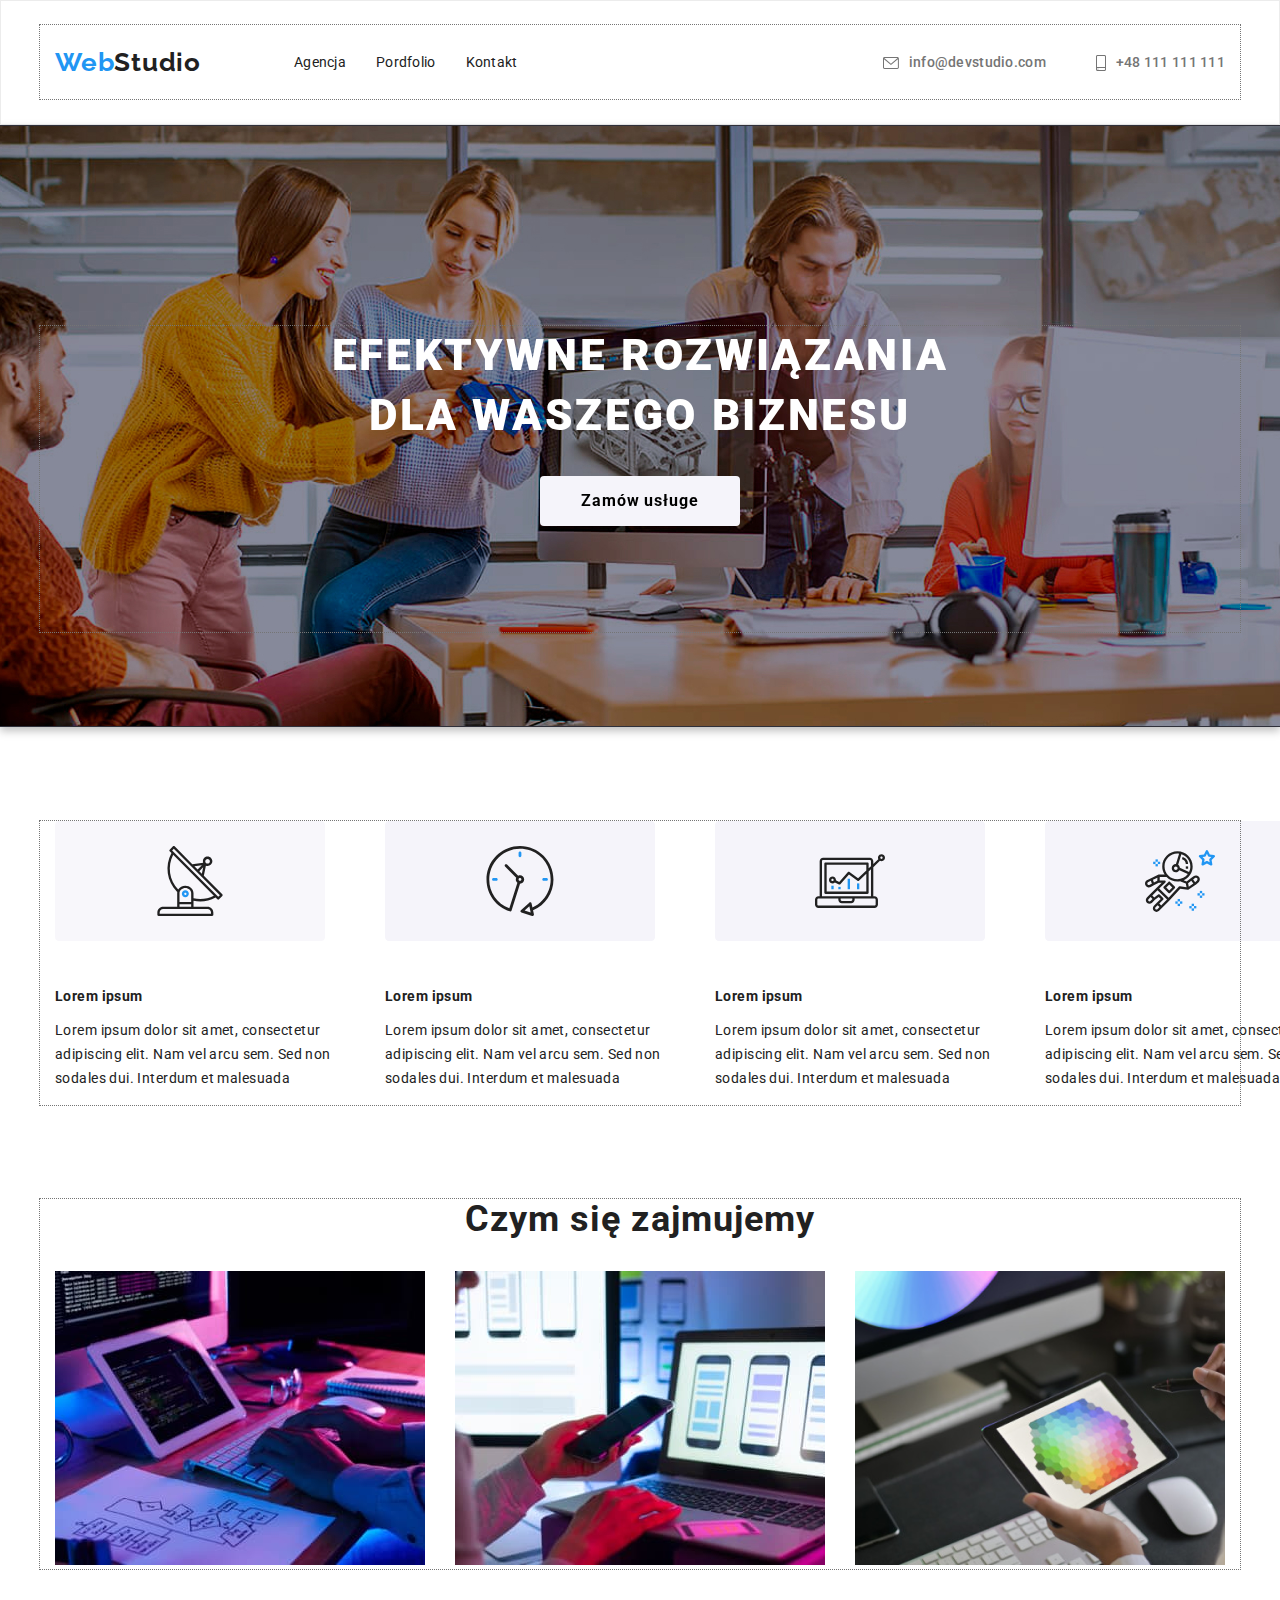
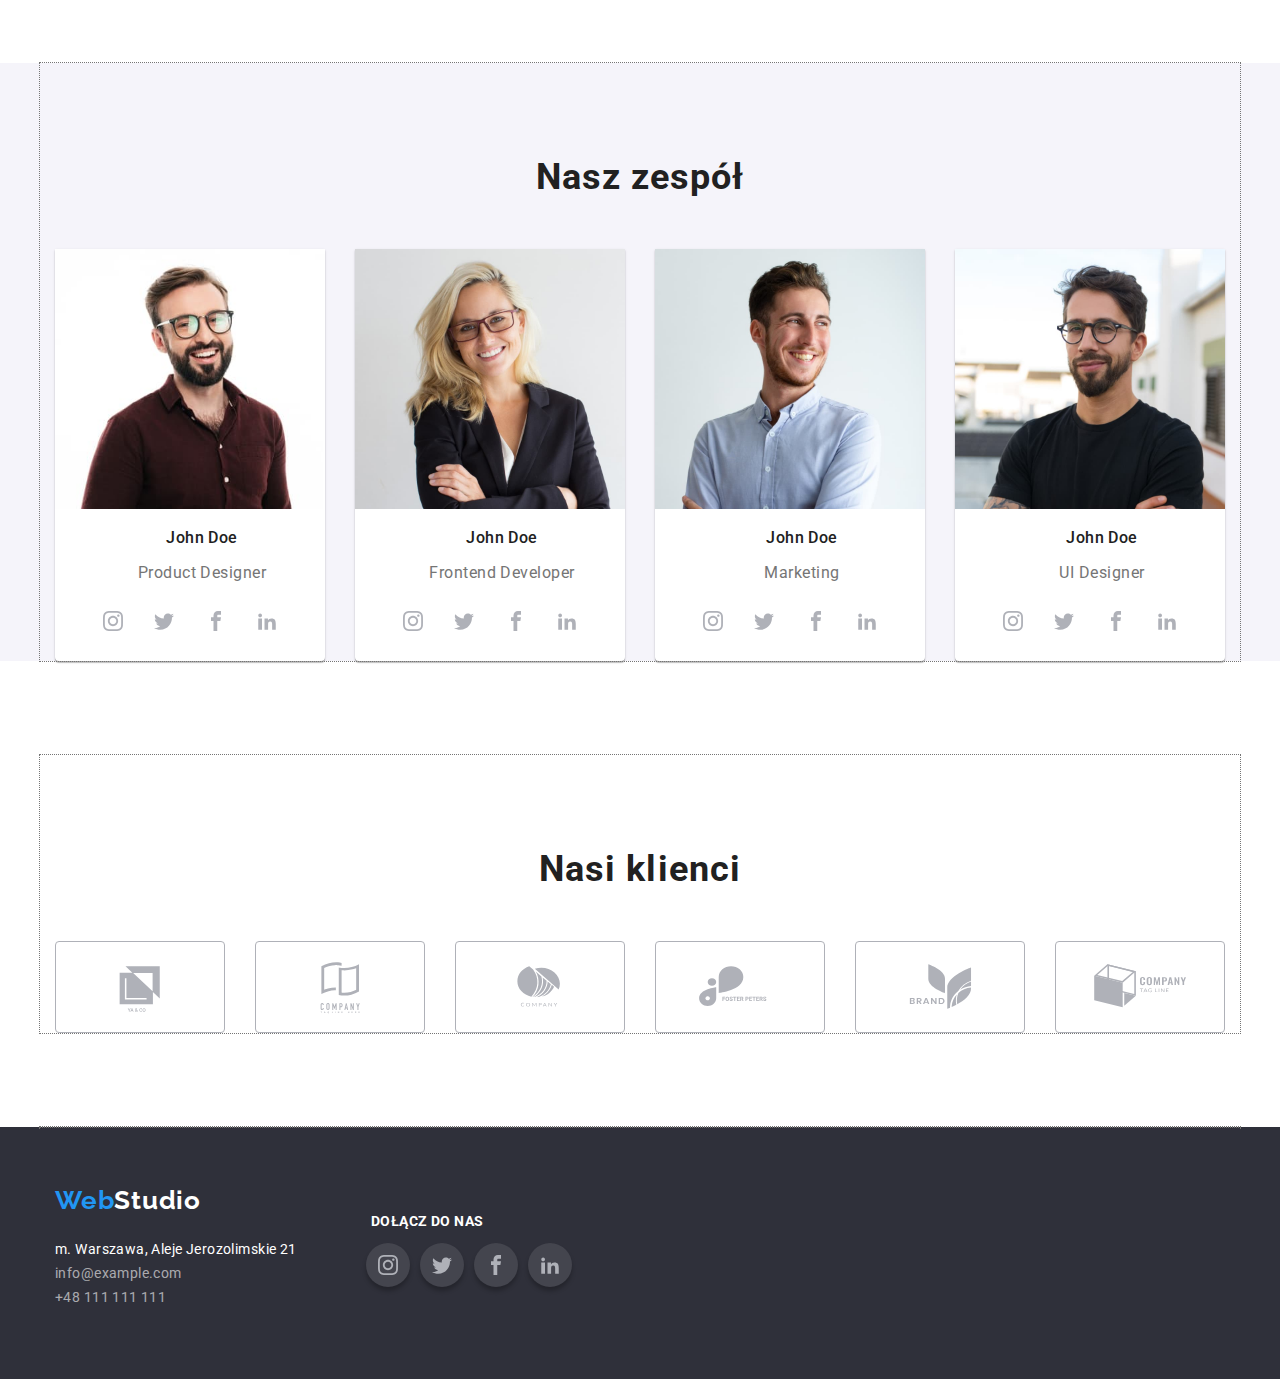
==== index.html @ 3f9a5eb3 "zmiany" ====
<!DOCTYPE html>
<html lang="pl">
  <head>
    <meta charset="UTF-8" />
    <meta http-equiv="X-UA-Compatible" content="IE=edge" />
    <meta name="viewport" content="width=device-width, initial-scale=1.0" />
    <title>Agencja</title>
    <!--Google font-->
    <link rel="preconnect" href="https://fonts.googleapis.com" />
    <link rel="preconnect" href="https://fonts.gstatic.com" crossorigin />
    <link
      href="https://fonts.googleapis.com/css2?family=Raleway:wght@700&family=Roboto:wght@400;500;700;900&display=swap"
      rel="stylesheet"
    />
    <!--End Google font-->
    <!--Modern-normal-->
    <link rel="stylesheet" href="/css/modern-normalize.css" />

    <link rel="stylesheet" href="css/style.css" />
  </head>
  <body>
    <header class="menu-logo">
      <!--Logo-->
      <div class="container menu-box">
        <div class="first-menu-box">
          <h2 class="logo"><span class="first-part-logo">Web</span>Studio</h2>
          <nav>
            <ul class="list">
              <li><a class="menu-nav" href="index.html">Agencja</a></li>
              <li><a class="menu-nav" href="portfolio.html">Pordfolio</a></li>
              <li><a class="menu-nav" href="/contact">Kontakt</a></li>
            </ul>
          </nav>
        </div>
        <div class="second-menu-box">
          <a class="menu-mail" href="mailto:info@devstudio.com">
            <svg class="icon" width="16" height="12">
              <use href="images/icons.svg#icon-envelope"></use></svg
            >info@devstudio.com</a
          >
          <a class="menu-phone" href="tel:+48111111111">
            <svg class="icon" width="10" height="16">
              <use href="images/icons.svg#icon-smartphone"></use></svg
            >+48 111 111 111</a
          >
        </div>
      </div>
    </header>
    <main>
      <section class="primary">
        <!--HERO-->
        <div class="container">
          <h1 class="primary-title">
            Efektywne rozwiązania dla waszego biznesu
          </h1>
          <button class="primary-bg" type="button">Zamów usługe</button>
        </div>
      </section>
      <section class="section">
        <div class="container">
          <!--NASZE ATUTY-->
          <ul class="list">
            <li>
              <svg class="icon-advantages">
                <use
                  width="270"
                  height="120"
                  href="images/icons.svg#icon-antenna"
                ></use>
              </svg>
              <h3 class="feature-title">Lorem ipsum</h3>
              <p class="feature-section">
                Lorem ipsum dolor sit amet, consectetur adipiscing elit. Nam vel
                arcu sem. Sed non sodales dui. Interdum et malesuada
              </p>
            </li>
            <li>
              <svg class="icon-advantages">
                <use
                  width="270"
                  height="120"
                  href="images/icons.svg#icon-clock"
                ></use>
              </svg>
              <h3 class="feature-title">Lorem ipsum</h3>
              <p class="feature-section">
                Lorem ipsum dolor sit amet, consectetur adipiscing elit. Nam vel
                arcu sem. Sed non sodales dui. Interdum et malesuada
              </p>
            </li>
            <li>
              <svg class="icon-advantages">
                <use
                  width="270"
                  height="120"
                  href="images/icons.svg#icon-diagram"
                ></use>
              </svg>
              <h3 class="feature-title">Lorem ipsum</h3>
              <p class="feature-section">
                Lorem ipsum dolor sit amet, consectetur adipiscing elit. Nam vel
                arcu sem. Sed non sodales dui. Interdum et malesuada
              </p>
            </li>
            <li>
              <svg class="icon-advantages">
                <use
                  width="270"
                  height="120"
                  href="images/icons.svg#icon-astronaut"
                ></use>
              </svg>
              <h3 class="feature-title">Lorem ipsum</h3>
              <p class="feature-section">
                Lorem ipsum dolor sit amet, consectetur adipiscing elit. Nam vel
                arcu sem. Sed non sodales dui. Interdum et malesuada
              </p>
            </li>
          </ul>
        </div>
      </section>
      <section class="section">
        <!--OFERTA-->
        <div class="container">
          <h2 class="tender-title">Czym się zajmujemy</h2>
          <ul class="list">
            <li>
              <img
                src="images/programming.jpg"
                alt="pisanie programów"
                width="370"
                height="294"
              />
            </li>
            <li>
              <img
                src="images/mobile-applications.jpg"
                alt="tworzenie aplikacji mobilnych"
                width="370"
                height="294"
              />
            </li>
            <li>
              <img
                src="images/ux-design.png"
                alt="tworzenie z UX designe"
                width="370"
                height="294"
              />
            </li>
          </ul>
        </div>
      </section>
      <section class="section">
        <!--ZESPÓŁ-->
        <div class="team">
        <div class="container">
          <h2 class="team-title">Nasz zespół</h2>
          <ul class="list">
            <li class="team-card">
              <img
                src="images/product-designer.jpg"
                alt="Uśmiechniętym męższczyzna w okularach z brodą w koszuli"
                width="270"
                height="260"
              />
              <h3 class="team-name">John Doe</h3>
              <p class="team-job">Product Designer</p>
              <div class="social-box">
                <a class="social-icon-box" href="/instagram">
                  <svg class="icon-social" width="44" height="44">
                    <use
                      width="20"
                      height="20"
                      x="12px"
                      y="12px"
                      href="images/icons.svg#icon-instagram"
                    ></use>
                  </svg>
                </a>
                <a class="social-icon-box" href="/twitter">
                  <svg class="icon-social" width="44" height="44">
                    <use
                      width="20"
                      height="20"
                      x="12px"
                      y="12px"
                      href="images/icons.svg#icon-twitter"
                    ></use>
                  </svg>
                </a>
                <a class="social-icon-box" href="/facebook">
                  <svg class="icon-social" width="44" height="44">
                    <use
                      width="20"
                      height="20"
                      x="12px"
                      y="12px"
                      href="images/icons.svg#icon-facebook"
                    ></use>
                  </svg>
                </a>
                <a class="social-icon-box" href="/linkedin">
                  <svg class="icon-social" width="44" height="44">
                    <use
                      width="20"
                      height="20"
                      x="12px"
                      y="12px"
                      href="images/icons.svg#icon-linkedin"
                    ></use>
                  </svg>
                </a>
              </div>
            </li>
            <li class="team-card">
              <img
                src="images/frontend-developer.jpg"
                alt="Uśmiechnięta kobieta w długich bląd włosach w okularach"
                width="270"
                height="260"
              />
              <h3 class="team-name">John Doe</h3>
              <p class="team-job">Frontend Developer</p>
              <div class="social-box">
                <a class="social-icon-box" href="/instagram">
                  <svg class="icon-social" width="44" height="44">
                    <use
                      width="20"
                      height="20"
                      x="12px"
                      y="12px"
                      href="images/icons.svg#icon-instagram"
                    ></use>
                  </svg>
                </a>
                <a class="social-icon-box" href="/twitter">
                  <svg class="icon-social" width="44" height="44">
                    <use
                      width="20"
                      height="20"
                      x="12px"
                      y="12px"
                      href="images/icons.svg#icon-twitter"
                    ></use>
                  </svg>
                </a>
                <a class="social-icon-box" href="/facebook">
                  <svg class="icon-social" width="44" height="44">
                    <use
                      width="20"
                      height="20"
                      x="12px"
                      y="12px"
                      href="images/icons.svg#icon-facebook"
                    ></use>
                  </svg>
                </a>
                <a class="social-icon-box" href="/linkedin">
                  <svg class="icon-social" width="44" height="44">
                    <use
                      width="20"
                      height="20"
                      x="12px"
                      y="12px"
                      href="images/icons.svg#icon-linkedin"
                    ></use>
                  </svg>
                </a>
              </div>
            </li>
            <li class="team-card">
              <img
                src="images/marketing.jpg"
                alt="Męszczyzna uśmiechnięty w jasnej koszuli"
                width="270"
                height="260"
              />
              <h3 class="team-name">John Doe</h3>
              <p class="team-job">Marketing</p>
              <div class="social-box">
                <a class="social-icon-box" href="/instagram">
                  <svg class="icon-social" width="44" height="44">
                    <use
                      width="20"
                      height="20"
                      x="12px"
                      y="12px"
                      href="images/icons.svg#icon-instagram"
                    ></use>
                  </svg>
                </a>
                <a class="social-icon-box" href="/twitter">
                  <svg class="icon-social" width="44" height="44">
                    <use
                      width="20"
                      height="20"
                      x="12px"
                      y="12px"
                      href="images/icons.svg#icon-twitter"
                    ></use>
                  </svg>
                </a>
                <a class="social-icon-box" href="/facebook">
                  <svg class="icon-social" width="44" height="44">
                    <use
                      width="20"
                      height="20"
                      x="12px"
                      y="12px"
                      href="images/icons.svg#icon-facebook"
                    ></use>
                  </svg>
                </a>
                <a class="social-icon-box" href="/linkedin">
                  <svg class="icon-social" width="44" height="44">
                    <use
                      width="20"
                      height="20"
                      x="12px"
                      y="12px"
                      href="images/icons.svg#icon-linkedin"
                    ></use>
                  </svg>
                </a>
              </div>
            </li>
            <li class="team-card">
              <img
                src="images/ui-designer.jpg"
                alt="Męszczyzna z brodą w okularach w czarnym tiszercie"
                width="270"
                height="260"
              />
              <h3 class="team-name">John Doe</h3>
              <p class="team-job">UI Designer</p>
              <div class="social-box">
                <a class="social-icon-box" href="/instagram">
                  <svg class="icon-social" width="44" height="44">
                    <use
                      width="20"
                      height="20"
                      x="12px"
                      y="12px"
                      href="images/icons.svg#icon-instagram"
                    ></use>
                  </svg>
                </a>
                <a class="social-icon-box" href="/twitter">
                  <svg class="icon-social" width="44" height="44">
                    <use
                      width="20"
                      height="20"
                      x="12px"
                      y="12px"
                      href="images/icons.svg#icon-twitter"
                    ></use>
                  </svg>
                </a>
                <a class="social-icon-box" href="/facebook">
                  <svg class="icon-social" width="44" height="44">
                    <use
                      width="20"
                      height="20"
                      x="12px"
                      y="12px"
                      href="images/icons.svg#icon-facebook"
                    ></use>
                  </svg>
                </a>
                <a class="social-icon-box" href="/linkedin">
                  <svg class="icon-social" width="44" height="44">
                    <use
                      width="20"
                      height="20"
                      x="12px"
                      y="12px"
                      href="images/icons.svg#icon-linkedin"
                    ></use>
                  </svg>
                </a>
              </div>
            </li>
          </ul>
        </div>
      </div>
      </section>
      <section>
        <!--KLIENCI-->
        <div class="container">
          <h2 class="team-title">Nasi klienci</h2>
          <div class="client-box">
            <svg class="icon-client" width="106" height="60.04">
              <use href="images/icons.svg#icon-Client-1"></use>
            </svg>
            <svg class="icon-client" width="106" height="60.04">
              <use href="images/icons.svg#icon-Client-2"></use>
            </svg>
            <svg class="icon-client" width="106" height="60.04">
              <use href="images/icons.svg#icon-Client-3"></use>
            </svg>
            <svg class="icon-client" width="106" height="60.04">
              <use href="images/icons.svg#icon-Client-4"></use>
            </svg>
            <svg class="icon-client" width="106" height="60.04">
              <use href="images/icons.svg#icon-Client-5"></use>
            </svg>
            <svg class="icon-client" width="106" height="60.04">
              <use href="images/icons.svg#icon-Client-6"></use>
            </svg>
          </div>
        </div>
      </section>
    </main>
    <footer>
      <div class="contact">
        <div class="container">
          <div class="column1of2">
            <div class="contact-box">
              <h2 class="logo">
                <span class="first-part-logo">Web</span
                ><spon class="secend-part-logo">Studio</spon>
              </h2>
            </div>
            <address>
              <ul class="contact-list">
                <li>
                  <a
                    class="contact-data"
                    href="https://goo.gl/maps/quSYSpreMcUmD9Dv7"
                    target="_blank"
                    >m. Warszawa, Aleje Jerozolimskie 21
                  </a>
                </li>
                <li>
                  <a class="contact-mail" href="mailito:info@example.com"
                    >info@example.com</a
                  >
                </li>
                <li>
                  <a class="contact-phone" href="tel:+48111111111"
                    >+48 111 111 111</a
                  >
                </li>
              </ul>
            </address>
          </div>
          <div class="column2of2">
            <h3 class="social-text">Dołącz do nas</h3>
            <div class="icon-box">
              <a class="icon-social-box" href="/instagram">
                <svg class="icon-social" width="44" height="44">
                  <use
                    width="20"
                    height="20"
                    x="12px"
                    y="12px"
                    href="images/icons.svg#icon-instagram"
                  ></use>
                </svg>
              </a>
              <a class="icon-social-box" href="/twitter">
                <svg class="icon-social" width="44" height="44">
                  <use
                    width="20"
                    height="20"
                    x="12px"
                    y="12px"
                    href="images/icons.svg#icon-twitter"
                  ></use>
                </svg>
              </a>
              <a class="icon-social-box" href="/facebook">
                <svg class="icon-social" width="44" height="44">
                  <use
                    width="20"
                    height="20"
                    x="12px"
                    y="12px"
                    href="images/icons.svg#icon-facebook"
                  ></use>
                </svg>
              </a>
              <a class="icon-social-box" href="/linkedin">
                <svg class="icon-social" width="44" height="44">
                  <use
                    width="20"
                    height="20"
                    x="12px"
                    y="12px"
                    href="images/icons.svg#icon-linkedin"
                  ></use>
                </svg>
              </a>
            </div>
          </div>
        </div>
      </div>
    </footer>
  </body>
</html>
---- css/style.css ----
:root {
  --brand-color: #2196f3;
  --text-color: #212121;
  --bg-color: #2f303a;
  --p-color: #757575;
  --white-color: #ffffff;
}

body {
  font-family: "Roboto", sans-serif;
  color: var(--text-color);
  background-color: var(--white-color);
  margin: 0;
  padding: 0;
}

.menu-logo {
  border: 1px solid #ececec;
  padding-top: 24px;
  padding-bottom: 25px;
}

.container {
  max-width: 1200px;
  margin: 0 auto;
  padding: 0 15px;
  outline: 1px dotted var(--p-color);
}
.list {
  list-style-type: none;
  display: flex;
  margin: 0;
  padding: 0;
  gap:30px;
}

.section {
  margin-top: 94px;
  margin-bottom: 94px;
}


/* menu */
.icon {
  vertical-align: middle;
  fill: currentColor;
  margin-right: 10px;
}

.icon:hover,
.icon:focus .icon:active {
  fill: var(--brand-color);
}

.menu-box {
  display: flex;
  align-items: center;
  flex-direction: row;
  flex-wrap: wrap;
  font-size: 14px;
  line-height: 16px;
  letter-spacing: 0.02em;
  justify-content: space-between;
}
.first-menu-box {
  display: flex;
  align-items: center;
  justify-content: space-between;
}

.second-menu-box {
  display: flex;
  justify-content: space-between;
}

.logo {
  font-family: "Raleway", sans-serif;
  font-weight: 700;
  font-size: 26px;
  line-height: 1.2;
  letter-spacing: 0.03em;
  margin-right: 93px;
}
.first-part-logo {
  color: var(--brand-color);
}
.secend-part-logo {
  color: var(--white-color);
}
.menu {
  font-weight: 500;
  font-size: 14px;
  line-height: 1.14;
  letter-spacing: 0.02em;
  background-color: var(--white-color);
}

.menu.menu-nav {
  text-transform: uppercase;
}
.menu-nav {
  text-decoration: none;
  cursor: pointer;
  color: var(--text-color);
}

.menu-nav:hover {
  color: var(--brand-color);
}
.menu-mail {
  font-weight: 500;
  text-decoration: none;
  cursor: pointer;
  color: var(--p-color);
  margin-right: 50px;
}
.menu-mail:hover {
  color: var(--brand-color);
}
.menu-phone {
  text-decoration: none;
  font-weight: 500;
  cursor: pointer;
  color: var(--p-color);
}
.menu-phone:hover {
  color: var(--brand-color);
}

.primary {
  background-color: var(--bg-color);
  background-image: url(../images/header-img.jpg),
    linear-gradient(90deg, rgba(47, 48, 58, 0.4) 0%, rgba(47, 48, 58, 0.4) 0%);
  background-repeat: no-repeat;
  background-position: center;
  filter: drop-shadow(0px 4px 4px rgba(0, 0, 0, 0.25));
  text-align: center;
  border: 1px solid transparent;
  padding: 94px 0;
}

.primary-title {
  max-width: 696px;
  font-weight: 900;
  font-size: 44px;
  line-height: 1.36;
  text-transform: uppercase;
  color: var(--white-color);
  margin: 106px 252px 0;
  letter-spacing: 0.06em;
  text-align: center;
}
.primary-bg {
  font-family: inherit;
  font-weight: 700;
  font-size: 16px;
  line-height: 1.88;
  letter-spacing: 0.06em;
  cursor: pointer;
  border-radius: 4px;
  border-style: none;
  background-color: #f5f4fa;
  padding: 10px 41px;
  margin-top: 30px;
  margin-bottom: 106px;
}
.primary-bg:hover {
  background-color: var(--brand-color);
  color: var(--white-color);
  border-style: none;
  box-shadow: 0px 1px 3px rgba(0, 0, 0, 0.12), 0px 1px 1px rgba(0, 0, 0, 0.14),
    0px 2px 1px rgba(0, 0, 0, 0.2);
}

/*atuty*/
.feature-title {
  font-weight: 700;
  font-size: 14px;
  line-height: 1.14;
  letter-spacing: 0.03em;
}
.feature-section {
  color: (--p-color);
  font-size: 14px;
  line-height: 1.71;
  letter-spacing: 0.03em;
}


/* oferta */

.tender-title {
  font-weight: 700;
  font-size: 36px;
  line-height: 1.16;
  text-align: center;
  letter-spacing: 0.03em;
}

/*zespół*/
.team {
  background-color: #f5f4fa;
  text-align: center;
}
.team-card {
  width: 270px;
  background-color: var(--white-color);
  box-shadow: 0px 1px 3px rgba(0, 0, 0, 0.12), 0px 1px 1px rgba(0, 0, 0, 0.14),
    0px 2px 1px rgba(0, 0, 0, 0.2);
  border-radius: 0px 0px 4px 4px;
}
.team-title {
  font-weight: 700;
  font-size: 36px;
  line-height: 1.16;
  text-align: center;
  letter-spacing: 0.03em;
  padding-top: 94px;
  padding-bottom: 50px;
  margin: 0;
}
.team-name,
.portfolio-name {
  font-weight: 500;
  font-size: 16px;
  line-height: 1.18;
  letter-spacing: 0.03em;
  color: var(--text-color);
  padding-left: 24px;
}
.team-job,
.portfolio-job {
  font-size: 16px;
  line-height: 1.18;
  letter-spacing: 0.03em;
  color: var(--p-color);
  padding-left: 24px;
}
.social-box {
  display: flex;
  justify-content: space-around;
  margin-top: 16px;
  margin-bottom: 18px;
  margin-right: 32px;
  margin-left: 32px;
}

.social-icon-box {
  width: 44px;
  height: 44px;
}

.icon-social {
  fill: #afb1b8;
}

.social-icon-box:hover,
.social-icon-box:focus,
.social-icon-box:active {
  cursor: pointer;
  fill: var(--white-color);
  border-radius: 50%;
  background-color: var(--brand-color);
}

/* klienci */
.client-box {
  display: flex;
  justify-content: space-between;
  margin-bottom: 94px;
}
.icon-client {
  fill: #afb1b8;
  border: 1px solid #afb1b8;
  border-radius: 4px;
  width: 170px;
  height: 92px;
}
.icon-client:hover,
.icon-client:focus,
.icon-client:active {
  fill: var(--brand-color);
  border: 1px solid #2196f3;
  border-radius: 4px;
  cursor: pointer;
}

/*stopka*/
.contact {
  background-color: var(--bg-color);
  height: 252px;
}
.contact-box {
  padding-top: 15%;
}
.contact-list {
  list-style-type: none;
  padding-left: 0;
}
.contact-data {
  text-decoration: none;
  color: var(--white-color);
  font-style: normal;
  font-size: 14px;
  line-height: 1.71;
  letter-spacing: 0.03em;
  padding-top: 20px;
}
.contact-mail,
.contact-phone {
  font-style: normal;
  font-size: 14px;
  line-height: 1.71;
  letter-spacing: 0.03em;
  color: rgba(255, 255, 255, 0.6);
  text-decoration: none;
}
.social-text {
  font-family: "Roboto";
  font-style: normal;
  font-weight: 700;
  font-size: 14px;
  line-height: 16px;
  letter-spacing: 0.03em;
  text-transform: uppercase;
  color: #ffffff;
}
.column1of2 {
  float: left;
  width: 246px;
  margin-right: 70px;
}
.column2of2 {
  float: left;
  width: 206px;
  margin-top: 72px;
}
.icon-box {
  display: flex;
  justify-content: center;
}
.icon-social-box {
  width: 44px;
  height: 44px;
  margin-right: 10px;
  border-radius: 50%;
  background-color: rgba(255, 255, 255, 0.1);
  box-shadow: 0px 4px 4px rgba(0, 0, 0, 0.25);
  background-position: absolute;
}

.icon-social {
  fill: #afb1b8;
}

.icon-social:hover,
.icon-social:focus,
.icon-social:active {
  cursor: pointer;
  fill: var(--white-color);
}
.icon-social-box:hover,
.icon-social-box:focus,
.icon-social-box:active {
  cursor: pointer;
  background-color: var(--brand-color);
}

/*portfolio*/

.filter {
  display: flex;
  border-radius: 4px;
  text-align: center;
  letter-spacing: 0.03em;
  padding-top: 94px;
  padding-bottom: 50px;
}
.filter-bg {
  font-family: inherit;
  font-weight: 500;
  font-size: 16px;
  line-height: 1.62;
  color: var(--text-color);
  background-color: #f5f4fa;
  border-radius: 4px;
  cursor: pointer;
  border-style: none;
  width: 121px;
  height: 38px;
  padding-right: 8px;
}
.filter-bg:hover,
.filter-bg:focus {
  background-color: var(--brand-color);
  color: var(--white-color);
  border-style: none;
  box-shadow: 0px 1px 3px rgba(0, 0, 0, 0.12), 0px 1px 1px rgba(0, 0, 0, 0.14),
    0px 2px 1px rgba(0, 0, 0, 0.2);
}

.portfolio {
  background-color: var(--white-color);
}
.portfolio-box {
  display: flex;
  flex-wrap: wrap;
  padding-bottom: 94px;
  gap: 30px;
}
.portfolio-card {
  background-color: var(--white-color);
  border-radius: 0px 0px 4px 4px;
  border-bottom: 1px solid #eeeeee;
  border-left: 1px solid #eeeeee;
  border-right: 1px solid #eeeeee;
  width: 370px;
  height: 404px;
}
.portfolio-card:hover {
  box-shadow: 0px 1px 1px rgba(0, 0, 0, 0.12), 0px 4px 4px rgba(0, 0, 0, 0.06),
    1px 4px 6px rgba(0, 0, 0, 0.16);
  cursor: pointer;
}
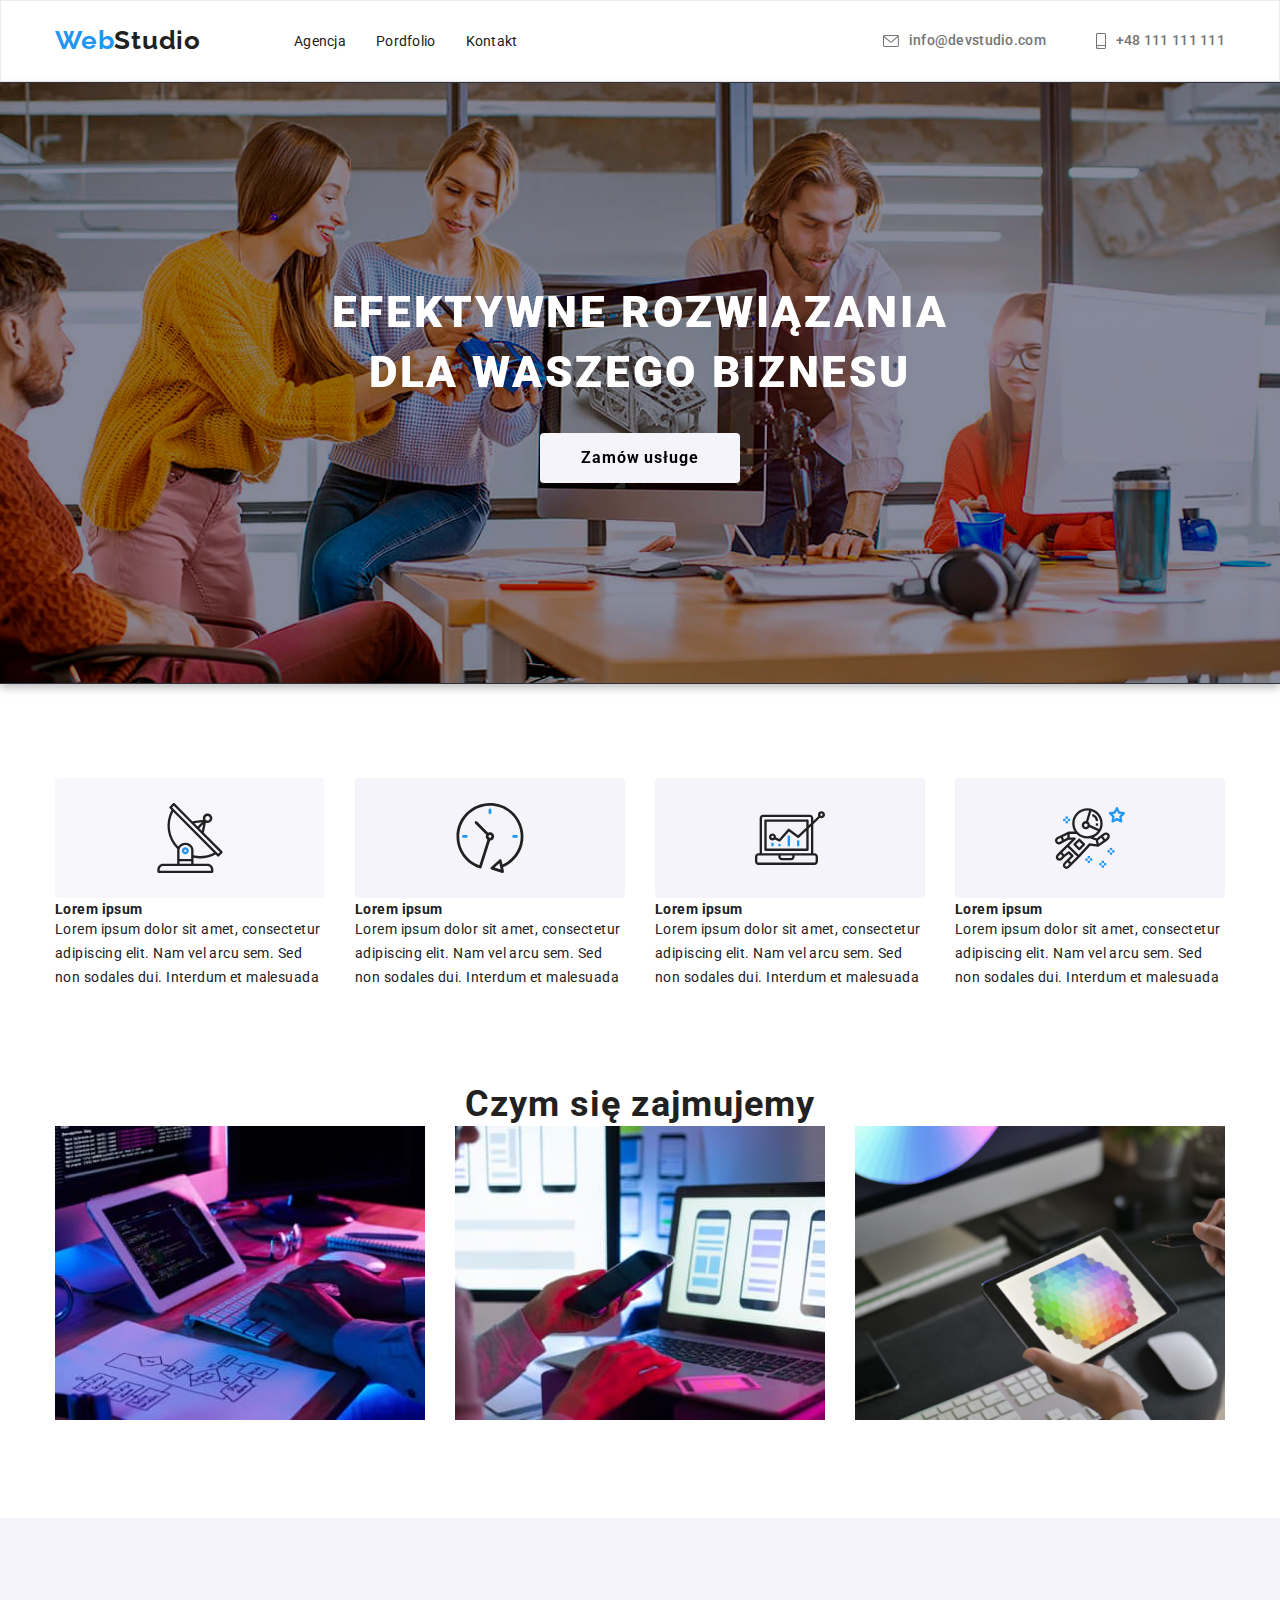
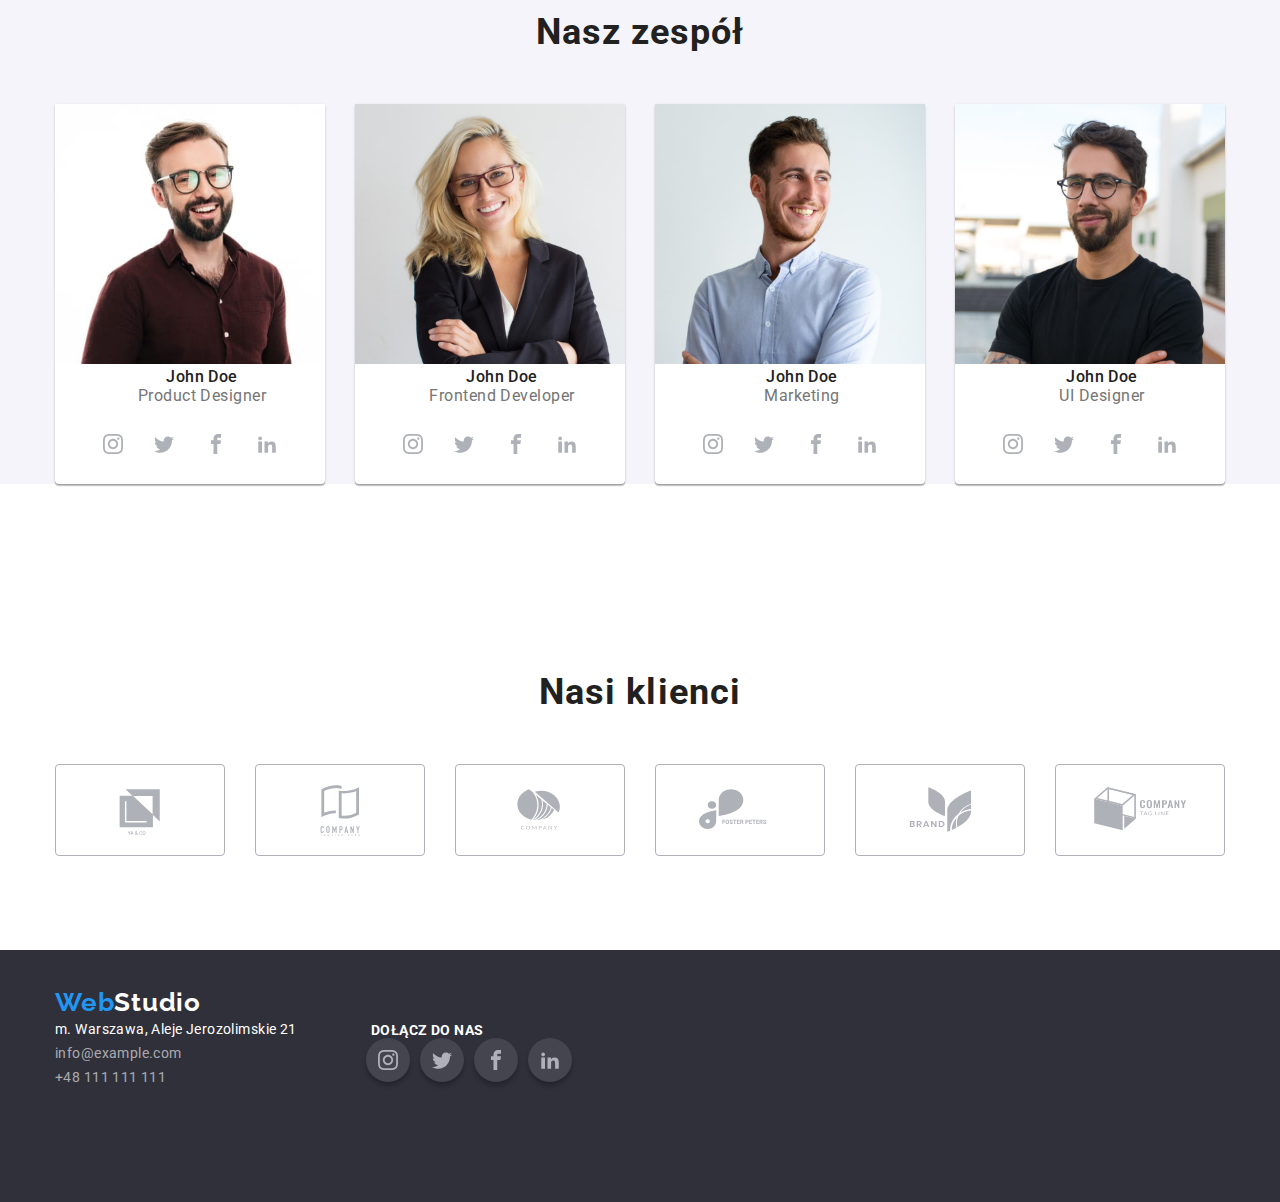
==== commit 06a5a212: "ZMiana wielkości ikon w atrybucie" ====
--- a/index.html
+++ b/index.html
@@ -61,12 +61,8 @@
           <!--NASZE ATUTY-->
           <ul class="list">
             <li>
-              <svg class="icon-advantages">
-                <use
-                  width="270"
-                  height="120"
-                  href="images/icons.svg#icon-antenna"
-                ></use>
+              <svg class="icon-advantages" width="270" height="120">
+                <use href="images/icons.svg#icon-antenna"></use>
               </svg>
               <h3 class="feature-title">Lorem ipsum</h3>
               <p class="feature-section">
@@ -75,12 +71,8 @@
               </p>
             </li>
             <li>
-              <svg class="icon-advantages">
-                <use
-                  width="270"
-                  height="120"
-                  href="images/icons.svg#icon-clock"
-                ></use>
+              <svg class="icon-advantages" width="270" height="120">
+                <use href="images/icons.svg#icon-clock"></use>
               </svg>
               <h3 class="feature-title">Lorem ipsum</h3>
               <p class="feature-section">
@@ -89,12 +81,8 @@
               </p>
             </li>
             <li>
-              <svg class="icon-advantages">
-                <use
-                  width="270"
-                  height="120"
-                  href="images/icons.svg#icon-diagram"
-                ></use>
+              <svg class="icon-advantages" width="270" height="120">
+                <use href="images/icons.svg#icon-diagram"></use>
               </svg>
               <h3 class="feature-title">Lorem ipsum</h3>
               <p class="feature-section">
@@ -103,12 +91,8 @@
               </p>
             </li>
             <li>
-              <svg class="icon-advantages">
-                <use
-                  width="270"
-                  height="120"
-                  href="images/icons.svg#icon-astronaut"
-                ></use>
+              <svg class="icon-advantages" width="270" height="120">
+                <use href="images/icons.svg#icon-astronaut"></use>
               </svg>
               <h3 class="feature-title">Lorem ipsum</h3>
               <p class="feature-section">
@@ -154,236 +138,236 @@
       <section class="section">
         <!--ZESPÓŁ-->
         <div class="team">
-        <div class="container">
-          <h2 class="team-title">Nasz zespół</h2>
-          <ul class="list">
-            <li class="team-card">
-              <img
-                src="images/product-designer.jpg"
-                alt="Uśmiechniętym męższczyzna w okularach z brodą w koszuli"
-                width="270"
-                height="260"
-              />
-              <h3 class="team-name">John Doe</h3>
-              <p class="team-job">Product Designer</p>
-              <div class="social-box">
-                <a class="social-icon-box" href="/instagram">
-                  <svg class="icon-social" width="44" height="44">
-                    <use
-                      width="20"
-                      height="20"
-                      x="12px"
-                      y="12px"
-                      href="images/icons.svg#icon-instagram"
-                    ></use>
-                  </svg>
-                </a>
-                <a class="social-icon-box" href="/twitter">
-                  <svg class="icon-social" width="44" height="44">
-                    <use
-                      width="20"
-                      height="20"
-                      x="12px"
-                      y="12px"
-                      href="images/icons.svg#icon-twitter"
-                    ></use>
-                  </svg>
-                </a>
-                <a class="social-icon-box" href="/facebook">
-                  <svg class="icon-social" width="44" height="44">
-                    <use
-                      width="20"
-                      height="20"
-                      x="12px"
-                      y="12px"
-                      href="images/icons.svg#icon-facebook"
-                    ></use>
-                  </svg>
-                </a>
-                <a class="social-icon-box" href="/linkedin">
-                  <svg class="icon-social" width="44" height="44">
-                    <use
-                      width="20"
-                      height="20"
-                      x="12px"
-                      y="12px"
-                      href="images/icons.svg#icon-linkedin"
-                    ></use>
-                  </svg>
-                </a>
-              </div>
-            </li>
-            <li class="team-card">
-              <img
-                src="images/frontend-developer.jpg"
-                alt="Uśmiechnięta kobieta w długich bląd włosach w okularach"
-                width="270"
-                height="260"
-              />
-              <h3 class="team-name">John Doe</h3>
-              <p class="team-job">Frontend Developer</p>
-              <div class="social-box">
-                <a class="social-icon-box" href="/instagram">
-                  <svg class="icon-social" width="44" height="44">
-                    <use
-                      width="20"
-                      height="20"
-                      x="12px"
-                      y="12px"
-                      href="images/icons.svg#icon-instagram"
-                    ></use>
-                  </svg>
-                </a>
-                <a class="social-icon-box" href="/twitter">
-                  <svg class="icon-social" width="44" height="44">
-                    <use
-                      width="20"
-                      height="20"
-                      x="12px"
-                      y="12px"
-                      href="images/icons.svg#icon-twitter"
-                    ></use>
-                  </svg>
-                </a>
-                <a class="social-icon-box" href="/facebook">
-                  <svg class="icon-social" width="44" height="44">
-                    <use
-                      width="20"
-                      height="20"
-                      x="12px"
-                      y="12px"
-                      href="images/icons.svg#icon-facebook"
-                    ></use>
-                  </svg>
-                </a>
-                <a class="social-icon-box" href="/linkedin">
-                  <svg class="icon-social" width="44" height="44">
-                    <use
-                      width="20"
-                      height="20"
-                      x="12px"
-                      y="12px"
-                      href="images/icons.svg#icon-linkedin"
-                    ></use>
-                  </svg>
-                </a>
-              </div>
-            </li>
-            <li class="team-card">
-              <img
-                src="images/marketing.jpg"
-                alt="Męszczyzna uśmiechnięty w jasnej koszuli"
-                width="270"
-                height="260"
-              />
-              <h3 class="team-name">John Doe</h3>
-              <p class="team-job">Marketing</p>
-              <div class="social-box">
-                <a class="social-icon-box" href="/instagram">
-                  <svg class="icon-social" width="44" height="44">
-                    <use
-                      width="20"
-                      height="20"
-                      x="12px"
-                      y="12px"
-                      href="images/icons.svg#icon-instagram"
-                    ></use>
-                  </svg>
-                </a>
-                <a class="social-icon-box" href="/twitter">
-                  <svg class="icon-social" width="44" height="44">
-                    <use
-                      width="20"
-                      height="20"
-                      x="12px"
-                      y="12px"
-                      href="images/icons.svg#icon-twitter"
-                    ></use>
-                  </svg>
-                </a>
-                <a class="social-icon-box" href="/facebook">
-                  <svg class="icon-social" width="44" height="44">
-                    <use
-                      width="20"
-                      height="20"
-                      x="12px"
-                      y="12px"
-                      href="images/icons.svg#icon-facebook"
-                    ></use>
-                  </svg>
-                </a>
-                <a class="social-icon-box" href="/linkedin">
-                  <svg class="icon-social" width="44" height="44">
-                    <use
-                      width="20"
-                      height="20"
-                      x="12px"
-                      y="12px"
-                      href="images/icons.svg#icon-linkedin"
-                    ></use>
-                  </svg>
-                </a>
-              </div>
-            </li>
-            <li class="team-card">
-              <img
-                src="images/ui-designer.jpg"
-                alt="Męszczyzna z brodą w okularach w czarnym tiszercie"
-                width="270"
-                height="260"
-              />
-              <h3 class="team-name">John Doe</h3>
-              <p class="team-job">UI Designer</p>
-              <div class="social-box">
-                <a class="social-icon-box" href="/instagram">
-                  <svg class="icon-social" width="44" height="44">
-                    <use
-                      width="20"
-                      height="20"
-                      x="12px"
-                      y="12px"
-                      href="images/icons.svg#icon-instagram"
-                    ></use>
-                  </svg>
-                </a>
-                <a class="social-icon-box" href="/twitter">
-                  <svg class="icon-social" width="44" height="44">
-                    <use
-                      width="20"
-                      height="20"
-                      x="12px"
-                      y="12px"
-                      href="images/icons.svg#icon-twitter"
-                    ></use>
-                  </svg>
-                </a>
-                <a class="social-icon-box" href="/facebook">
-                  <svg class="icon-social" width="44" height="44">
-                    <use
-                      width="20"
-                      height="20"
-                      x="12px"
-                      y="12px"
-                      href="images/icons.svg#icon-facebook"
-                    ></use>
-                  </svg>
-                </a>
-                <a class="social-icon-box" href="/linkedin">
-                  <svg class="icon-social" width="44" height="44">
-                    <use
-                      width="20"
-                      height="20"
-                      x="12px"
-                      y="12px"
-                      href="images/icons.svg#icon-linkedin"
-                    ></use>
-                  </svg>
-                </a>
-              </div>
-            </li>
-          </ul>
-        </div>
-      </div>
+          <div class="container">
+            <h2 class="team-title">Nasz zespół</h2>
+            <ul class="list">
+              <li class="team-card">
+                <img
+                  src="images/product-designer.jpg"
+                  alt="Uśmiechniętym męższczyzna w okularach z brodą w koszuli"
+                  width="270"
+                  height="260"
+                />
+                <h3 class="team-name">John Doe</h3>
+                <p class="team-job">Product Designer</p>
+                <div class="social-box">
+                  <a class="social-icon-box" href="/instagram">
+                    <svg class="icon-social" width="44" height="44">
+                      <use
+                        width="20"
+                        height="20"
+                        x="12px"
+                        y="12px"
+                        href="images/icons.svg#icon-instagram"
+                      ></use>
+                    </svg>
+                  </a>
+                  <a class="social-icon-box" href="/twitter">
+                    <svg class="icon-social" width="44" height="44">
+                      <use
+                        width="20"
+                        height="20"
+                        x="12px"
+                        y="12px"
+                        href="images/icons.svg#icon-twitter"
+                      ></use>
+                    </svg>
+                  </a>
+                  <a class="social-icon-box" href="/facebook">
+                    <svg class="icon-social" width="44" height="44">
+                      <use
+                        width="20"
+                        height="20"
+                        x="12px"
+                        y="12px"
+                        href="images/icons.svg#icon-facebook"
+                      ></use>
+                    </svg>
+                  </a>
+                  <a class="social-icon-box" href="/linkedin">
+                    <svg class="icon-social" width="44" height="44">
+                      <use
+                        width="20"
+                        height="20"
+                        x="12px"
+                        y="12px"
+                        href="images/icons.svg#icon-linkedin"
+                      ></use>
+                    </svg>
+                  </a>
+                </div>
+              </li>
+              <li class="team-card">
+                <img
+                  src="images/frontend-developer.jpg"
+                  alt="Uśmiechnięta kobieta w długich bląd włosach w okularach"
+                  width="270"
+                  height="260"
+                />
+                <h3 class="team-name">John Doe</h3>
+                <p class="team-job">Frontend Developer</p>
+                <div class="social-box">
+                  <a class="social-icon-box" href="/instagram">
+                    <svg class="icon-social" width="44" height="44">
+                      <use
+                        width="20"
+                        height="20"
+                        x="12px"
+                        y="12px"
+                        href="images/icons.svg#icon-instagram"
+                      ></use>
+                    </svg>
+                  </a>
+                  <a class="social-icon-box" href="/twitter">
+                    <svg class="icon-social" width="44" height="44">
+                      <use
+                        width="20"
+                        height="20"
+                        x="12px"
+                        y="12px"
+                        href="images/icons.svg#icon-twitter"
+                      ></use>
+                    </svg>
+                  </a>
+                  <a class="social-icon-box" href="/facebook">
+                    <svg class="icon-social" width="44" height="44">
+                      <use
+                        width="20"
+                        height="20"
+                        x="12px"
+                        y="12px"
+                        href="images/icons.svg#icon-facebook"
+                      ></use>
+                    </svg>
+                  </a>
+                  <a class="social-icon-box" href="/linkedin">
+                    <svg class="icon-social" width="44" height="44">
+                      <use
+                        width="20"
+                        height="20"
+                        x="12px"
+                        y="12px"
+                        href="images/icons.svg#icon-linkedin"
+                      ></use>
+                    </svg>
+                  </a>
+                </div>
+              </li>
+              <li class="team-card">
+                <img
+                  src="images/marketing.jpg"
+                  alt="Męszczyzna uśmiechnięty w jasnej koszuli"
+                  width="270"
+                  height="260"
+                />
+                <h3 class="team-name">John Doe</h3>
+                <p class="team-job">Marketing</p>
+                <div class="social-box">
+                  <a class="social-icon-box" href="/instagram">
+                    <svg class="icon-social" width="44" height="44">
+                      <use
+                        width="20"
+                        height="20"
+                        x="12px"
+                        y="12px"
+                        href="images/icons.svg#icon-instagram"
+                      ></use>
+                    </svg>
+                  </a>
+                  <a class="social-icon-box" href="/twitter">
+                    <svg class="icon-social" width="44" height="44">
+                      <use
+                        width="20"
+                        height="20"
+                        x="12px"
+                        y="12px"
+                        href="images/icons.svg#icon-twitter"
+                      ></use>
+                    </svg>
+                  </a>
+                  <a class="social-icon-box" href="/facebook">
+                    <svg class="icon-social" width="44" height="44">
+                      <use
+                        width="20"
+                        height="20"
+                        x="12px"
+                        y="12px"
+                        href="images/icons.svg#icon-facebook"
+                      ></use>
+                    </svg>
+                  </a>
+                  <a class="social-icon-box" href="/linkedin">
+                    <svg class="icon-social" width="44" height="44">
+                      <use
+                        width="20"
+                        height="20"
+                        x="12px"
+                        y="12px"
+                        href="images/icons.svg#icon-linkedin"
+                      ></use>
+                    </svg>
+                  </a>
+                </div>
+              </li>
+              <li class="team-card">
+                <img
+                  src="images/ui-designer.jpg"
+                  alt="Męszczyzna z brodą w okularach w czarnym tiszercie"
+                  width="270"
+                  height="260"
+                />
+                <h3 class="team-name">John Doe</h3>
+                <p class="team-job">UI Designer</p>
+                <div class="social-box">
+                  <a class="social-icon-box" href="/instagram">
+                    <svg class="icon-social" width="44" height="44">
+                      <use
+                        width="20"
+                        height="20"
+                        x="12px"
+                        y="12px"
+                        href="images/icons.svg#icon-instagram"
+                      ></use>
+                    </svg>
+                  </a>
+                  <a class="social-icon-box" href="/twitter">
+                    <svg class="icon-social" width="44" height="44">
+                      <use
+                        width="20"
+                        height="20"
+                        x="12px"
+                        y="12px"
+                        href="images/icons.svg#icon-twitter"
+                      ></use>
+                    </svg>
+                  </a>
+                  <a class="social-icon-box" href="/facebook">
+                    <svg class="icon-social" width="44" height="44">
+                      <use
+                        width="20"
+                        height="20"
+                        x="12px"
+                        y="12px"
+                        href="images/icons.svg#icon-facebook"
+                      ></use>
+                    </svg>
+                  </a>
+                  <a class="social-icon-box" href="/linkedin">
+                    <svg class="icon-social" width="44" height="44">
+                      <use
+                        width="20"
+                        height="20"
+                        x="12px"
+                        y="12px"
+                        href="images/icons.svg#icon-linkedin"
+                      ></use>
+                    </svg>
+                  </a>
+                </div>
+              </li>
+            </ul>
+          </div>
+        </div>
       </section>
       <section>
         <!--KLIENCI-->
--- a/css/style.css
+++ b/css/style.css
@@ -1,3 +1,8 @@
+* {
+  padding: 0;
+  margin: 0;
+}
+
 :root {
   --brand-color: #2196f3;
   --text-color: #212121;
@@ -24,21 +29,20 @@
   max-width: 1200px;
   margin: 0 auto;
   padding: 0 15px;
-  outline: 1px dotted var(--p-color);
+  /* outline: 1px dotted var(--p-color); */
 }
 .list {
   list-style-type: none;
   display: flex;
   margin: 0;
   padding: 0;
-  gap:30px;
+  gap: 30px;
 }
 
 .section {
   margin-top: 94px;
   margin-bottom: 94px;
 }
-
 
 /* menu */
 .icon {
@@ -185,7 +189,9 @@
   line-height: 1.71;
   letter-spacing: 0.03em;
 }
-
+.icon-advantages {
+  margin: 0;
+}
 
 /* oferta */
 
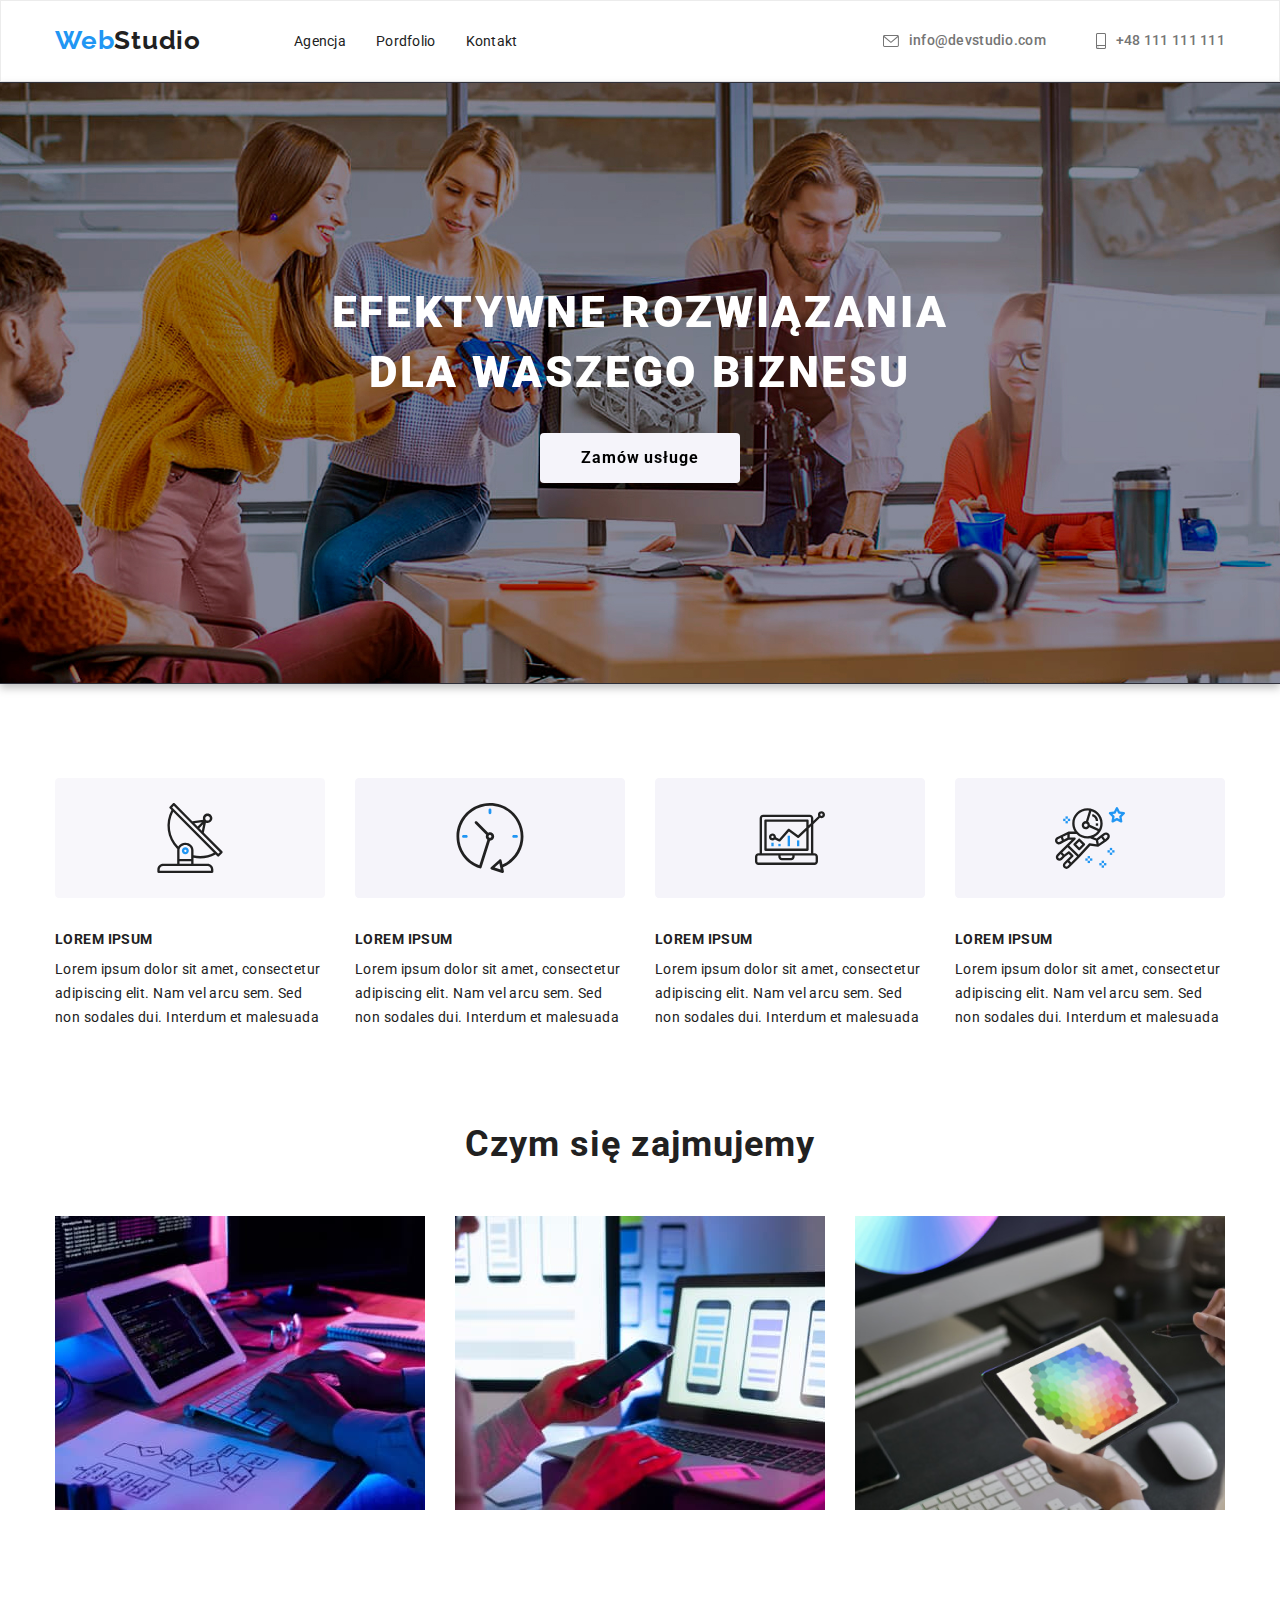
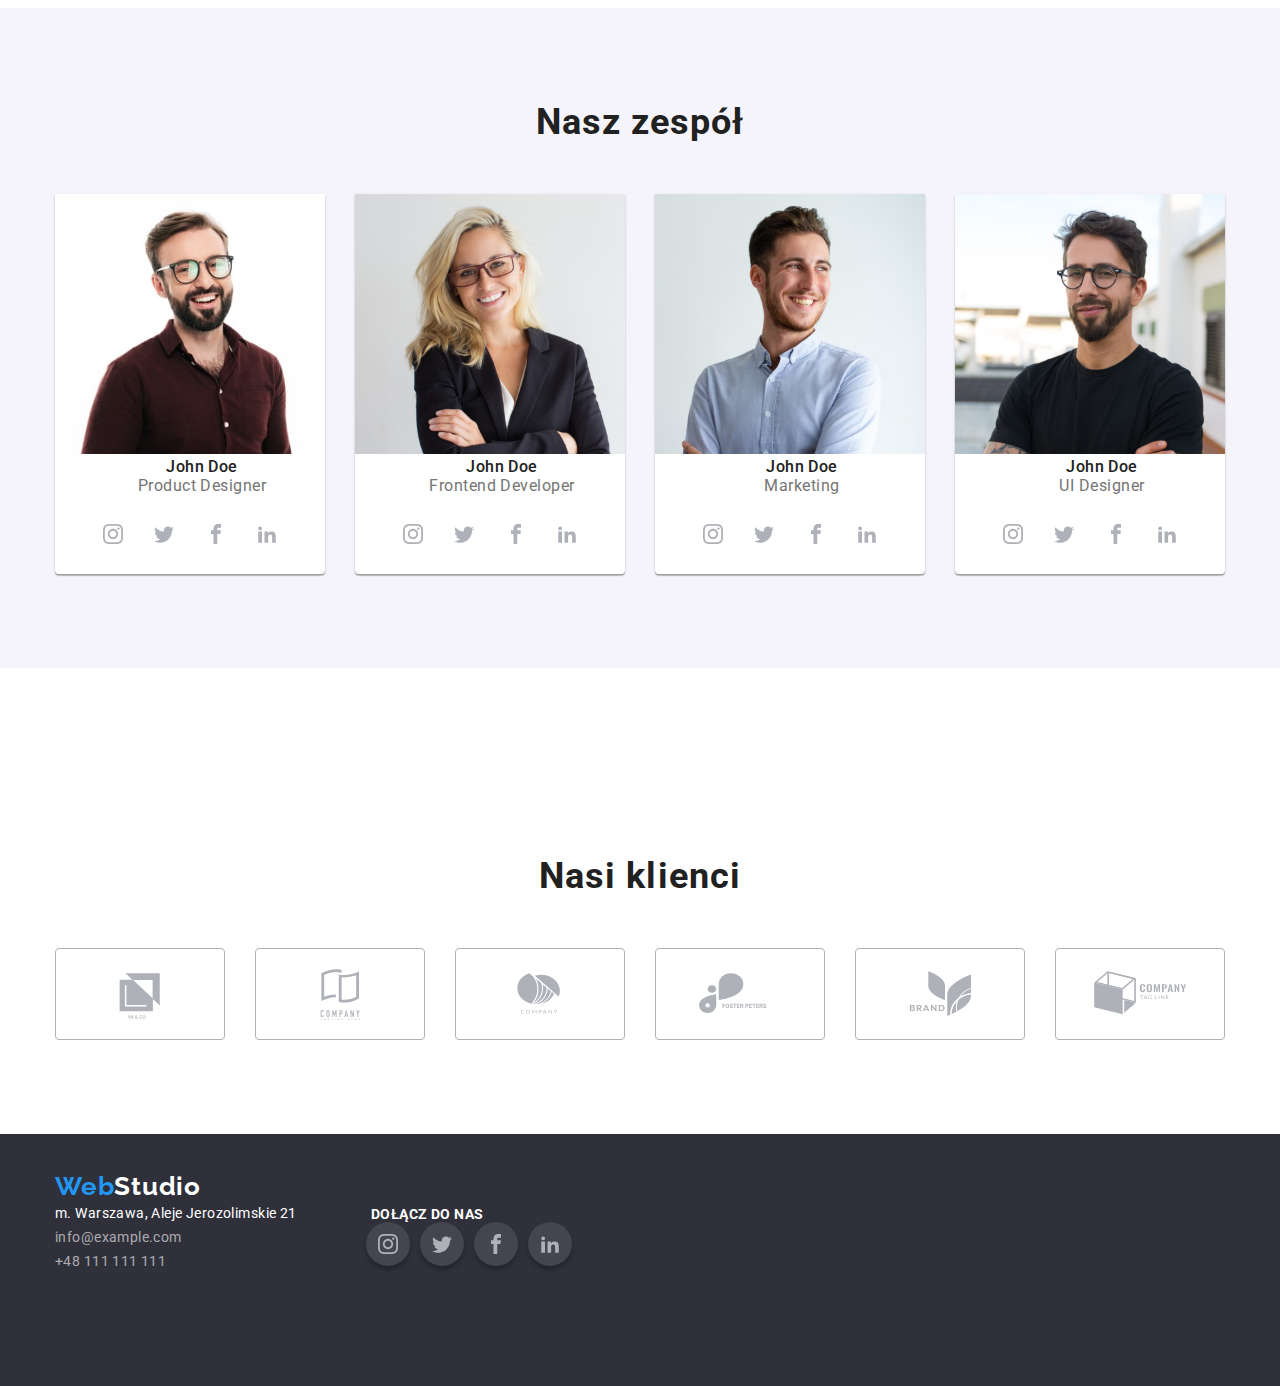
==== commit b118eb41: "Zmaian układu oferta" ====
--- a/index.html
+++ b/index.html
@@ -371,29 +371,31 @@
       </section>
       <section>
         <!--KLIENCI-->
-        <div class="container">
-          <h2 class="team-title">Nasi klienci</h2>
-          <div class="client-box">
-            <svg class="icon-client" width="106" height="60.04">
-              <use href="images/icons.svg#icon-Client-1"></use>
-            </svg>
-            <svg class="icon-client" width="106" height="60.04">
-              <use href="images/icons.svg#icon-Client-2"></use>
-            </svg>
-            <svg class="icon-client" width="106" height="60.04">
-              <use href="images/icons.svg#icon-Client-3"></use>
-            </svg>
-            <svg class="icon-client" width="106" height="60.04">
-              <use href="images/icons.svg#icon-Client-4"></use>
-            </svg>
-            <svg class="icon-client" width="106" height="60.04">
-              <use href="images/icons.svg#icon-Client-5"></use>
-            </svg>
-            <svg class="icon-client" width="106" height="60.04">
-              <use href="images/icons.svg#icon-Client-6"></use>
-            </svg>
+        <section class="section">
+          <div class="container">
+            <h2 class="team-title">Nasi klienci</h2>
+            <div class="client-box">
+              <svg class="icon-client" width="106" height="60.04">
+                <use href="images/icons.svg#icon-Client-1"></use>
+              </svg>
+              <svg class="icon-client" width="106" height="60.04">
+                <use href="images/icons.svg#icon-Client-2"></use>
+              </svg>
+              <svg class="icon-client" width="106" height="60.04">
+                <use href="images/icons.svg#icon-Client-3"></use>
+              </svg>
+              <svg class="icon-client" width="106" height="60.04">
+                <use href="images/icons.svg#icon-Client-4"></use>
+              </svg>
+              <svg class="icon-client" width="106" height="60.04">
+                <use href="images/icons.svg#icon-Client-5"></use>
+              </svg>
+              <svg class="icon-client" width="106" height="60.04">
+                <use href="images/icons.svg#icon-Client-6"></use>
+              </svg>
+            </div>
           </div>
-        </div>
+        </section>
       </section>
     </main>
     <footer>
--- a/css/style.css
+++ b/css/style.css
@@ -182,6 +182,9 @@
   font-size: 14px;
   line-height: 1.14;
   letter-spacing: 0.03em;
+  text-transform: uppercase;
+  margin-bottom: 10px;
+  padding: 0;
 }
 .feature-section {
   color: (--p-color);
@@ -190,7 +193,8 @@
   letter-spacing: 0.03em;
 }
 .icon-advantages {
-  margin: 0;
+  margin-bottom: 30px;
+  padding: 0;
 }
 
 /* oferta */
@@ -201,12 +205,14 @@
   line-height: 1.16;
   text-align: center;
   letter-spacing: 0.03em;
+  margin-bottom: 50px;
 }
 
 /*zespół*/
 .team {
   background-color: #f5f4fa;
   text-align: center;
+  padding-bottom: 94px;
 }
 .team-card {
   width: 270px;
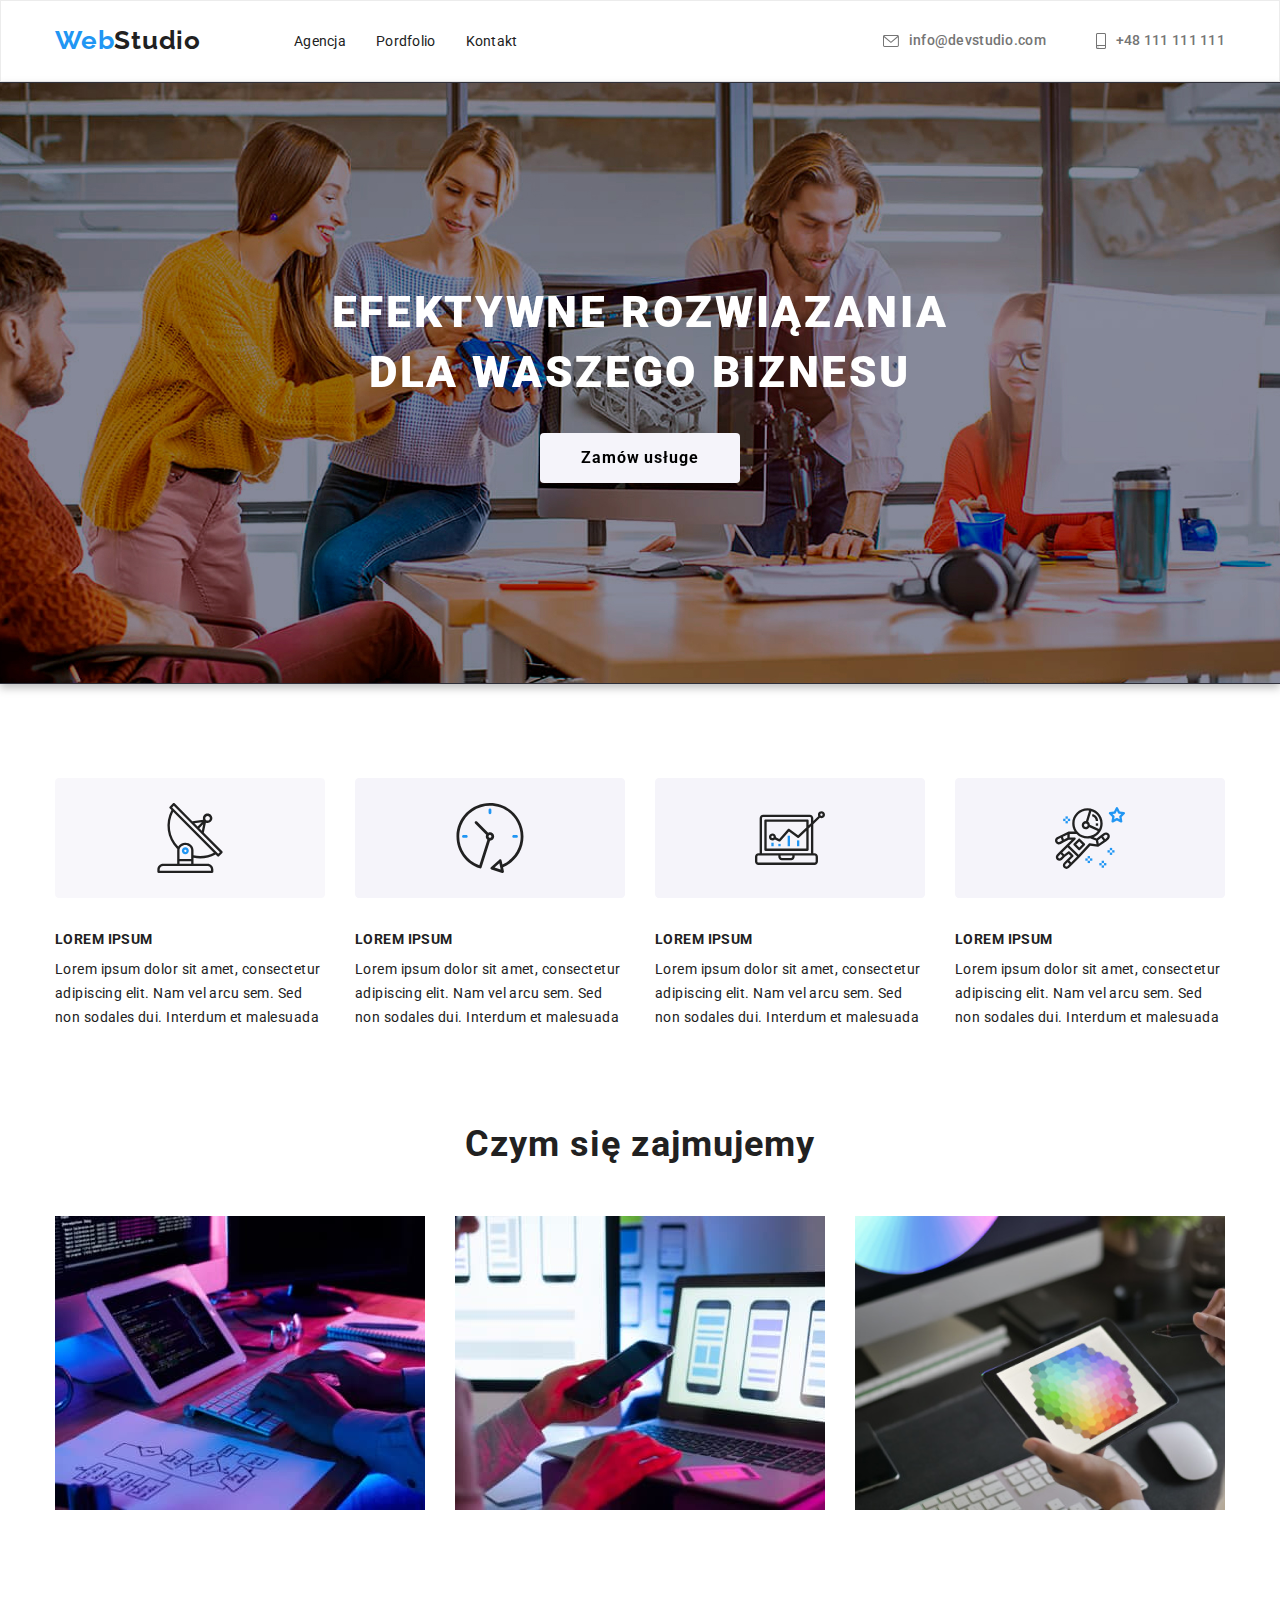
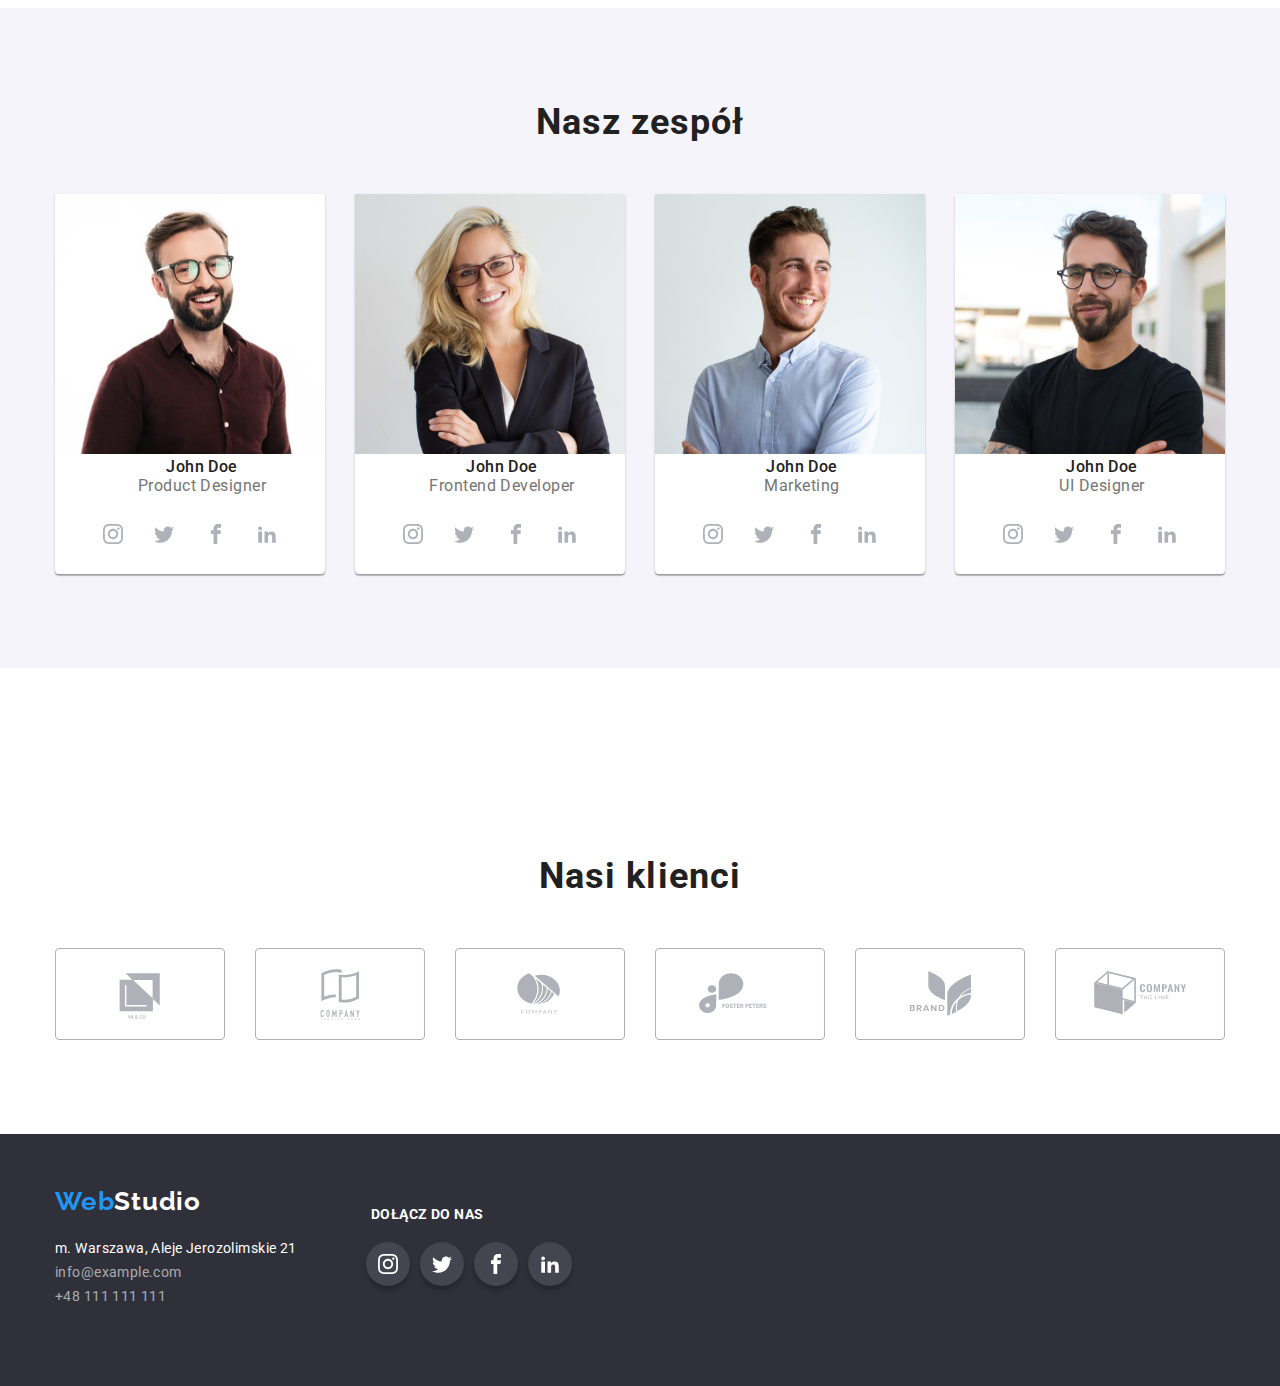
==== commit d4760927: "Zmainy w portfolio" ====
--- a/index.html
+++ b/index.html
@@ -375,22 +375,22 @@
           <div class="container">
             <h2 class="team-title">Nasi klienci</h2>
             <div class="client-box">
-              <svg class="icon-client" width="106" height="60.04">
+              <svg class="icon-client" width="106" height="60">
                 <use href="images/icons.svg#icon-Client-1"></use>
               </svg>
-              <svg class="icon-client" width="106" height="60.04">
+              <svg class="icon-client" width="106" height="60">
                 <use href="images/icons.svg#icon-Client-2"></use>
               </svg>
-              <svg class="icon-client" width="106" height="60.04">
+              <svg class="icon-client" width="106" height="60">
                 <use href="images/icons.svg#icon-Client-3"></use>
               </svg>
-              <svg class="icon-client" width="106" height="60.04">
+              <svg class="icon-client" width="106" height="60">
                 <use href="images/icons.svg#icon-Client-4"></use>
               </svg>
-              <svg class="icon-client" width="106" height="60.04">
+              <svg class="icon-client" width="106" height="60">
                 <use href="images/icons.svg#icon-Client-5"></use>
               </svg>
-              <svg class="icon-client" width="106" height="60.04">
+              <svg class="icon-client" width="106" height="60">
                 <use href="images/icons.svg#icon-Client-6"></use>
               </svg>
             </div>
@@ -435,7 +435,7 @@
             <h3 class="social-text">Dołącz do nas</h3>
             <div class="icon-box">
               <a class="icon-social-box" href="/instagram">
-                <svg class="icon-social" width="44" height="44">
+                <svg class="icon-social-footer" width="44" height="44">
                   <use
                     width="20"
                     height="20"
@@ -446,7 +446,7 @@
                 </svg>
               </a>
               <a class="icon-social-box" href="/twitter">
-                <svg class="icon-social" width="44" height="44">
+                <svg class="icon-social-footer" width="44" height="44">
                   <use
                     width="20"
                     height="20"
@@ -457,7 +457,7 @@
                 </svg>
               </a>
               <a class="icon-social-box" href="/facebook">
-                <svg class="icon-social" width="44" height="44">
+                <svg class="icon-social-footer" width="44" height="44">
                   <use
                     width="20"
                     height="20"
@@ -468,7 +468,7 @@
                 </svg>
               </a>
               <a class="icon-social-box" href="/linkedin">
-                <svg class="icon-social" width="44" height="44">
+                <svg class="icon-social-footer" width="44" height="44">
                   <use
                     width="20"
                     height="20"
--- a/css/style.css
+++ b/css/style.css
@@ -9,6 +9,8 @@
   --bg-color: #2f303a;
   --p-color: #757575;
   --white-color: #ffffff;
+  --icon-color: #afb1b8;
+  --backgrand-color: #f5f4fa;
 }
 
 body {
@@ -163,7 +165,7 @@
   cursor: pointer;
   border-radius: 4px;
   border-style: none;
-  background-color: #f5f4fa;
+  background-color: var(--backgrand-color);
   padding: 10px 41px;
   margin-top: 30px;
   margin-bottom: 106px;
@@ -210,7 +212,7 @@
 
 /*zespół*/
 .team {
-  background-color: #f5f4fa;
+  background-color: var(--backgrand-color);
   text-align: center;
   padding-bottom: 94px;
 }
@@ -231,8 +233,7 @@
   padding-bottom: 50px;
   margin: 0;
 }
-.team-name,
-.portfolio-name {
+.team-name {
   font-weight: 500;
   font-size: 16px;
   line-height: 1.18;
@@ -240,8 +241,7 @@
   color: var(--text-color);
   padding-left: 24px;
 }
-.team-job,
-.portfolio-job {
+.team-job {
   font-size: 16px;
   line-height: 1.18;
   letter-spacing: 0.03em;
@@ -263,7 +263,7 @@
 }
 
 .icon-social {
-  fill: #afb1b8;
+  fill: var(--icon-color);
 }
 
 .social-icon-box:hover,
@@ -282,8 +282,8 @@
   margin-bottom: 94px;
 }
 .icon-client {
-  fill: #afb1b8;
-  border: 1px solid #afb1b8;
+  fill: var(--icon-color);
+  border: 1px solid var(--icon-color);
   border-radius: 4px;
   width: 170px;
   height: 92px;
@@ -292,7 +292,7 @@
 .icon-client:focus,
 .icon-client:active {
   fill: var(--brand-color);
-  border: 1px solid #2196f3;
+  border: 1px solid var(--brand-color);
   border-radius: 4px;
   cursor: pointer;
 }
@@ -308,6 +308,7 @@
 .contact-list {
   list-style-type: none;
   padding-left: 0;
+  margin-top: 20px;
 }
 .contact-data {
   text-decoration: none;
@@ -335,12 +336,14 @@
   line-height: 16px;
   letter-spacing: 0.03em;
   text-transform: uppercase;
-  color: #ffffff;
+  color: var(--white-color);
+  margin-bottom: 20px;
 }
 .column1of2 {
   float: left;
   width: 246px;
   margin-right: 70px;
+  margin-top: 15px;
 }
 .column2of2 {
   float: left;
@@ -361,8 +364,8 @@
   background-position: absolute;
 }
 
-.icon-social {
-  fill: #afb1b8;
+.icon-social-footer {
+  fill: var(--white-color);
 }
 
 .icon-social:hover,
@@ -382,11 +385,12 @@
 
 .filter {
   display: flex;
+  justify-content: center;
   border-radius: 4px;
   text-align: center;
   letter-spacing: 0.03em;
-  padding-top: 94px;
-  padding-bottom: 50px;
+  margin-bottom: 34px;
+  margin-top: 94px;
 }
 .filter-bg {
   font-family: inherit;
@@ -394,13 +398,13 @@
   font-size: 16px;
   line-height: 1.62;
   color: var(--text-color);
-  background-color: #f5f4fa;
+  background-color: var(--backgrand-color);
   border-radius: 4px;
   cursor: pointer;
   border-style: none;
   width: 121px;
   height: 38px;
-  padding-right: 8px;
+  padding: 6px 22px;
 }
 .filter-bg:hover,
 .filter-bg:focus {
@@ -412,13 +416,15 @@
 }
 
 .portfolio {
+  display: flex;
   background-color: var(--white-color);
+  justify-content: space-between;
 }
 .portfolio-box {
   display: flex;
   flex-wrap: wrap;
   padding-bottom: 94px;
-  gap: 30px;
+  margin-top: 34px;
 }
 .portfolio-card {
   background-color: var(--white-color);
@@ -434,3 +440,22 @@
     1px 4px 6px rgba(0, 0, 0, 0.16);
   cursor: pointer;
 }
+.portfolio-name {
+  margin-top: 20px;
+  margin-bottom: 4px;
+  font-weight: 700;
+  font-size: 18px;
+  line-height: 1.88;
+  letter-spacing: 0.03em;
+  color: var(--text-color);
+  padding-left: 24px;
+}
+.portfolio-job {
+  margin-bottom: 20px;
+  font-weight: 400;
+  font-size: 16px;
+  line-height: 1.88;
+  letter-spacing: 0.03em;
+  color: var(--p-color);
+  padding-left: 24px;
+}
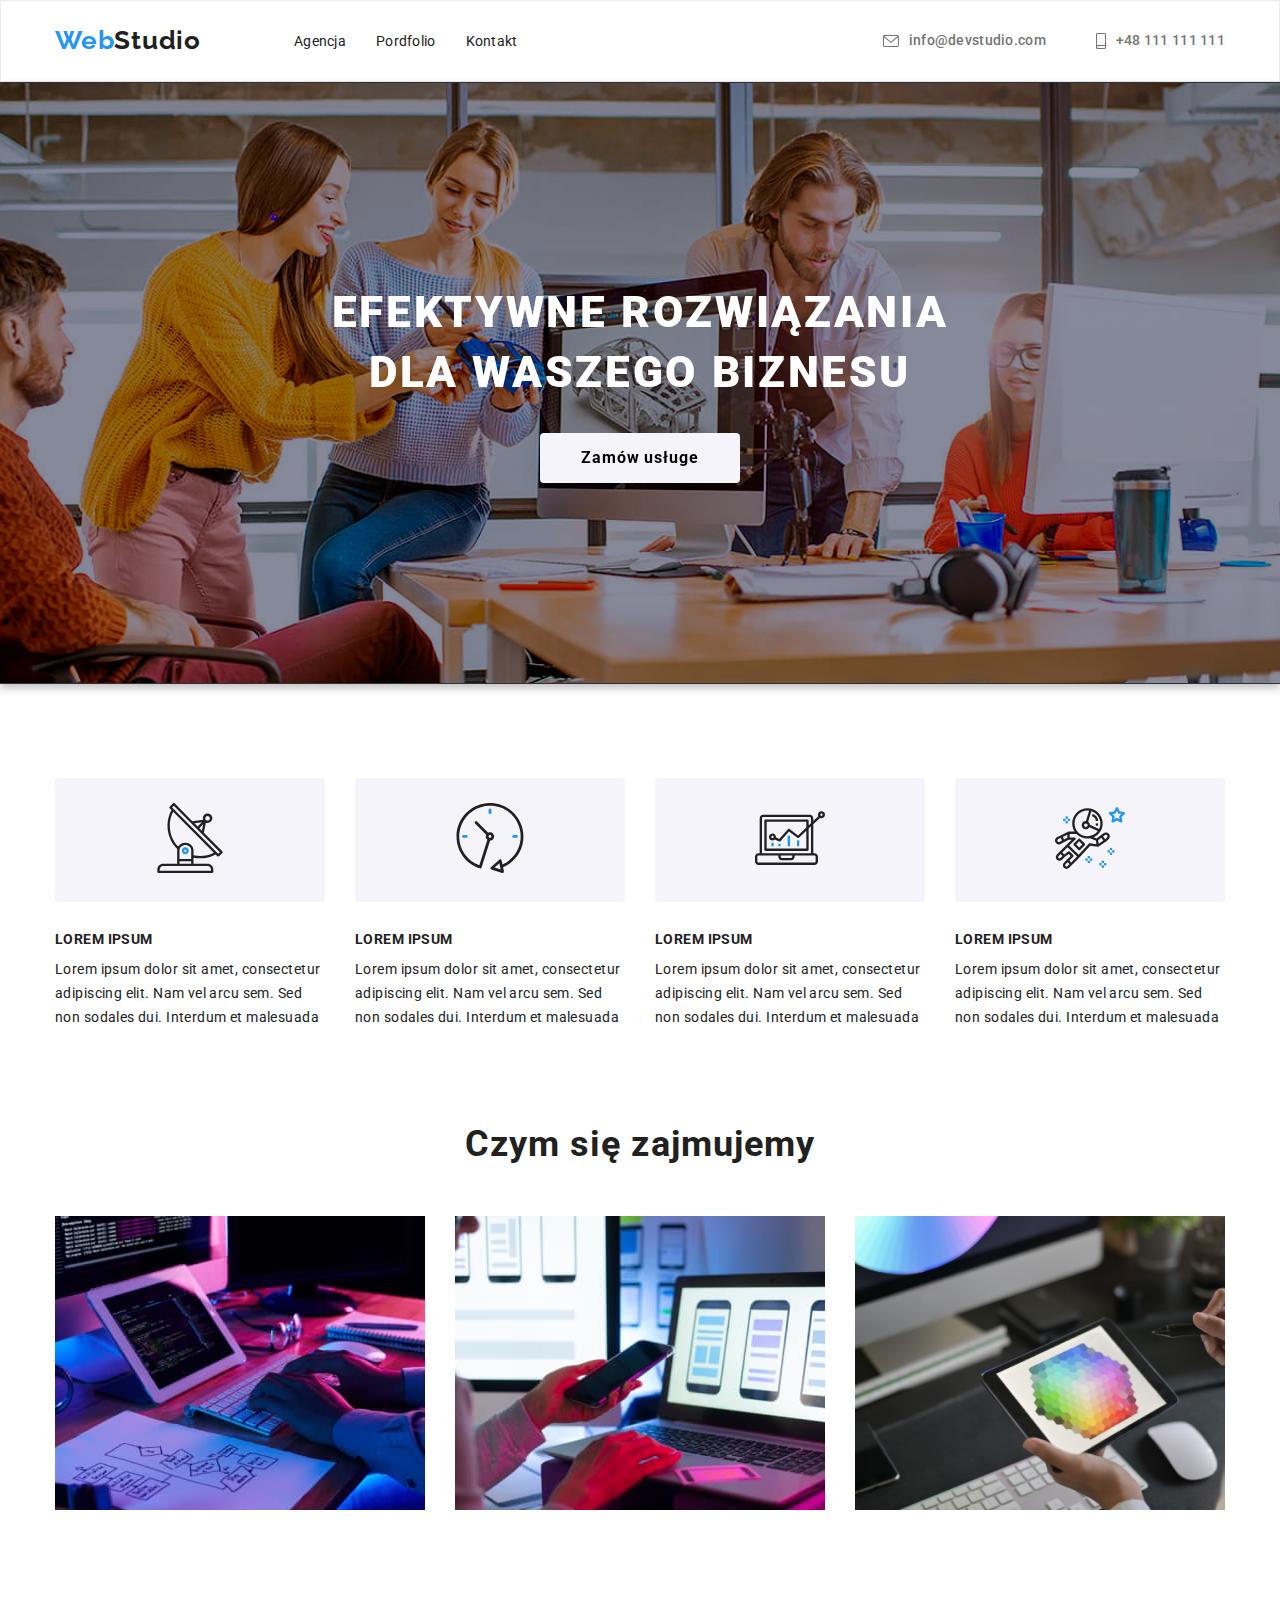
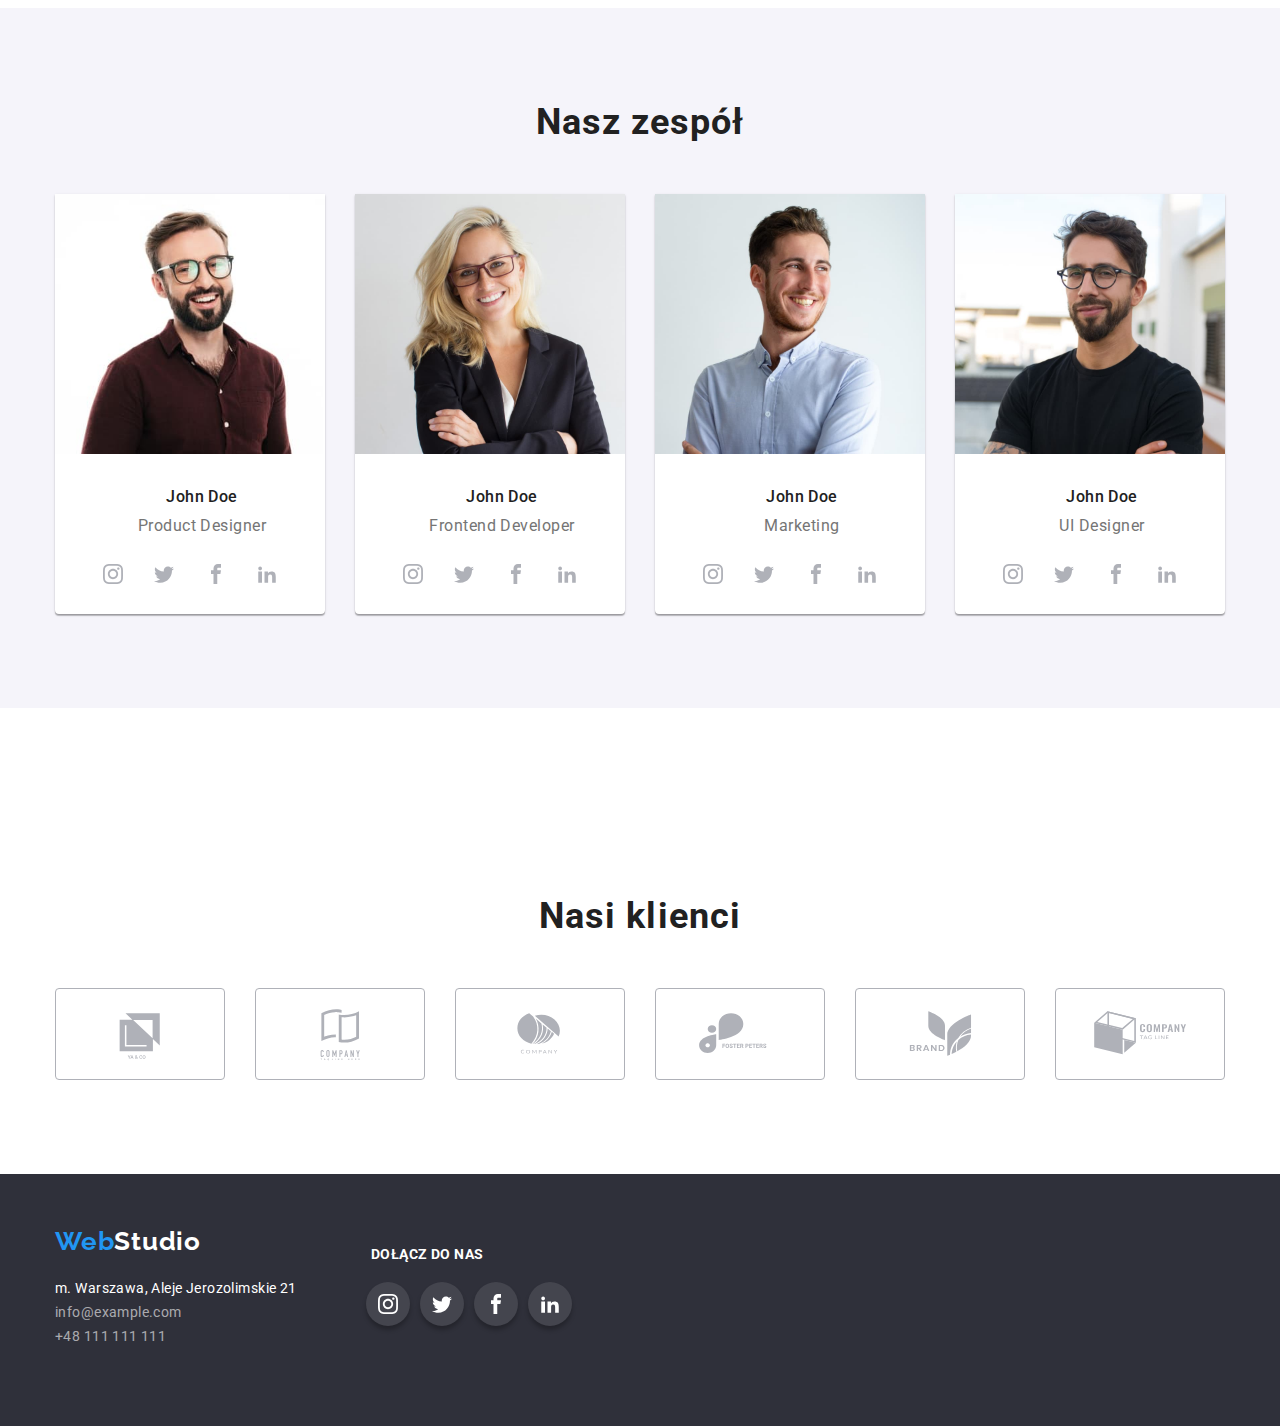
==== commit a4dcfc75: "Zmiany ikon w atutach" ====
--- a/index.html
+++ b/index.html
@@ -61,9 +61,11 @@
           <!--NASZE ATUTY-->
           <ul class="list">
             <li>
-              <svg class="icon-advantages" width="270" height="120">
+              <div class="icon-advantages-box">
+              <svg class="icon-advantages" width="70" height="70">
                 <use href="images/icons.svg#icon-antenna"></use>
               </svg>
+            </div>
               <h3 class="feature-title">Lorem ipsum</h3>
               <p class="feature-section">
                 Lorem ipsum dolor sit amet, consectetur adipiscing elit. Nam vel
@@ -71,9 +73,11 @@
               </p>
             </li>
             <li>
-              <svg class="icon-advantages" width="270" height="120">
+              <div class="icon-advantages-box">
+              <svg class="icon-advantages" width="70" height="70">
                 <use href="images/icons.svg#icon-clock"></use>
               </svg>
+              </div>
               <h3 class="feature-title">Lorem ipsum</h3>
               <p class="feature-section">
                 Lorem ipsum dolor sit amet, consectetur adipiscing elit. Nam vel
@@ -81,9 +85,11 @@
               </p>
             </li>
             <li>
-              <svg class="icon-advantages" width="270" height="120">
+              <div class="icon-advantages-box">
+              <svg class="icon-advantages" width="70" height="70">
                 <use href="images/icons.svg#icon-diagram"></use>
               </svg>
+              </div>
               <h3 class="feature-title">Lorem ipsum</h3>
               <p class="feature-section">
                 Lorem ipsum dolor sit amet, consectetur adipiscing elit. Nam vel
@@ -91,9 +97,11 @@
               </p>
             </li>
             <li>
-              <svg class="icon-advantages" width="270" height="120">
+              <div class="icon-advantages-box">
+              <svg class="icon-advantages" width="70" height="70">
                 <use href="images/icons.svg#icon-astronaut"></use>
               </svg>
+              </div>
               <h3 class="feature-title">Lorem ipsum</h3>
               <p class="feature-section">
                 Lorem ipsum dolor sit amet, consectetur adipiscing elit. Nam vel
--- a/css/style.css
+++ b/css/style.css
@@ -194,9 +194,11 @@
   line-height: 1.71;
   letter-spacing: 0.03em;
 }
-.icon-advantages {
+.icon-advantages-box {
+  padding: 25px 100px;
   margin-bottom: 30px;
-  padding: 0;
+  background-color: #f5f4fa;
+  border-radius: 4px;
 }
 
 /* oferta */
@@ -240,6 +242,8 @@
   letter-spacing: 0.03em;
   color: var(--text-color);
   padding-left: 24px;
+  padding-top:30px;
+  padding-bottom: 10px;
 }
 .team-job {
   font-size: 16px;
@@ -247,6 +251,7 @@
   letter-spacing: 0.03em;
   color: var(--p-color);
   padding-left: 24px;
+
 }
 .social-box {
   display: flex;
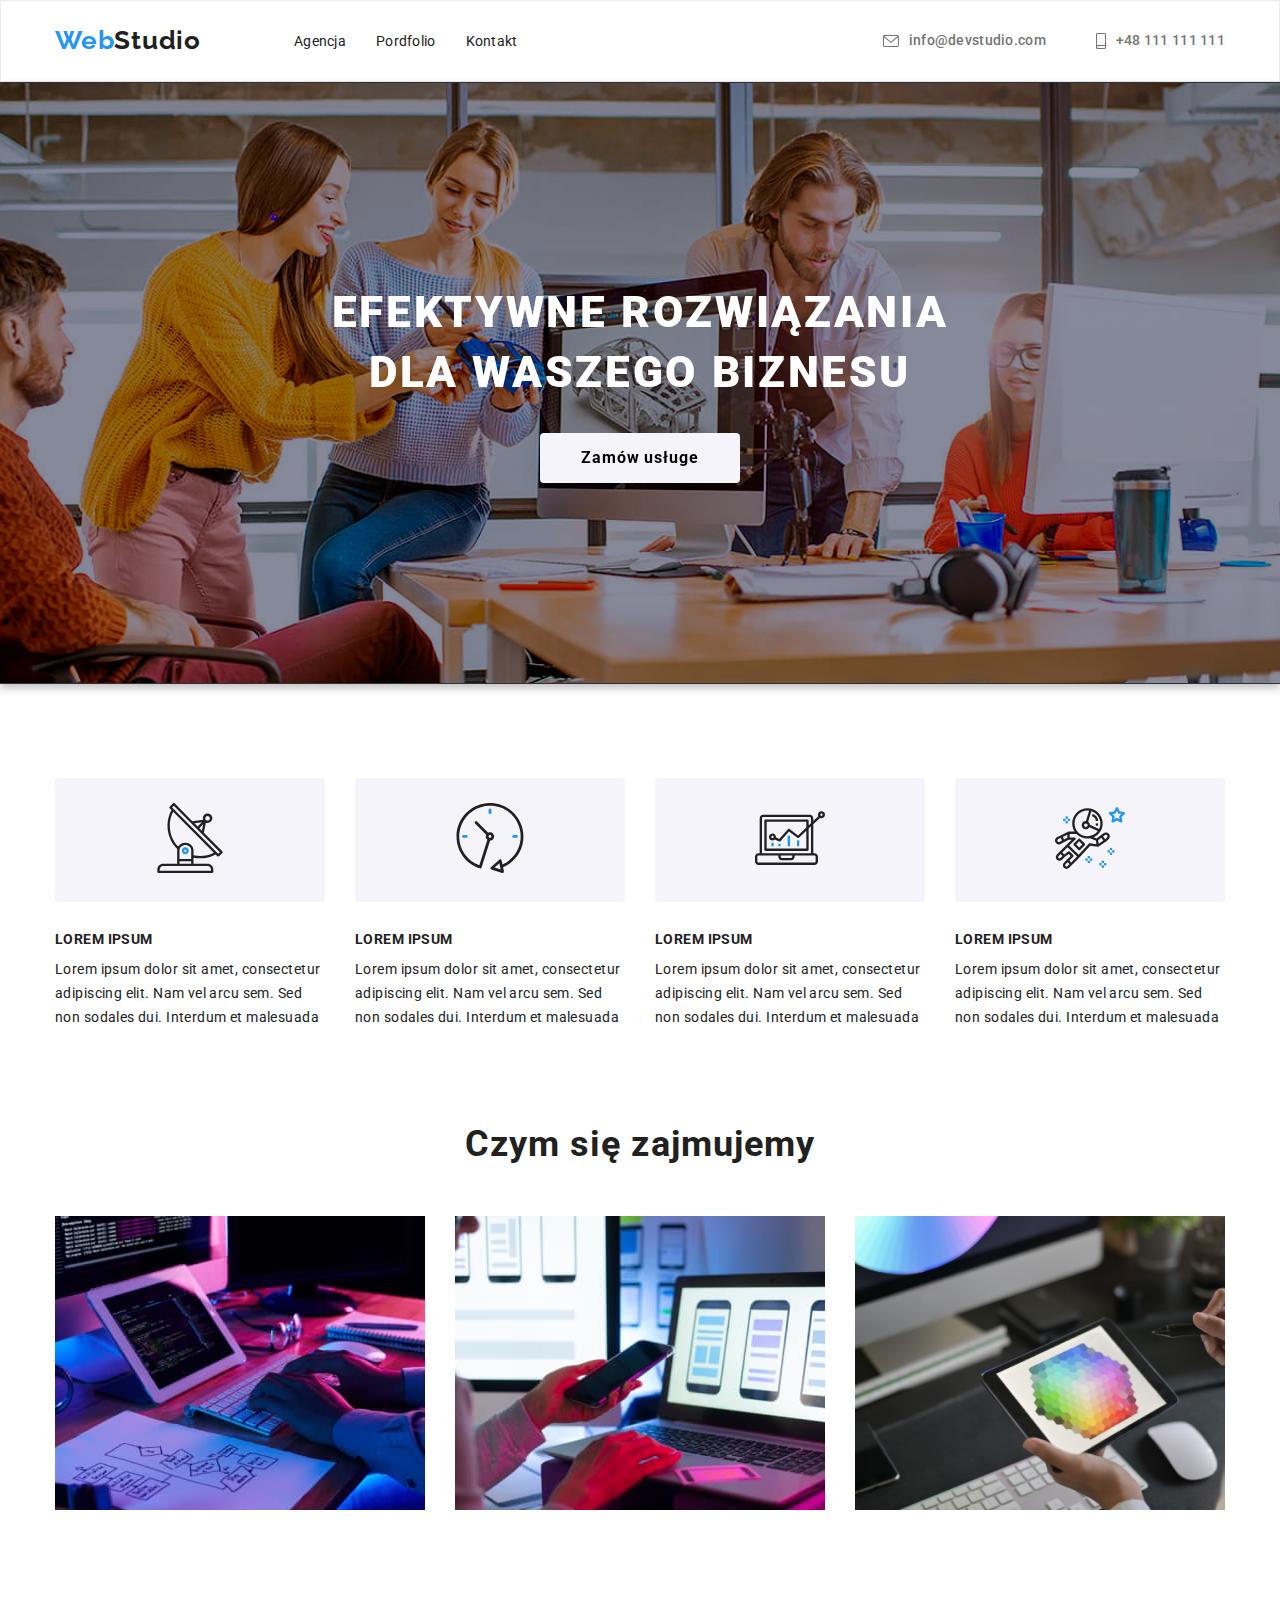
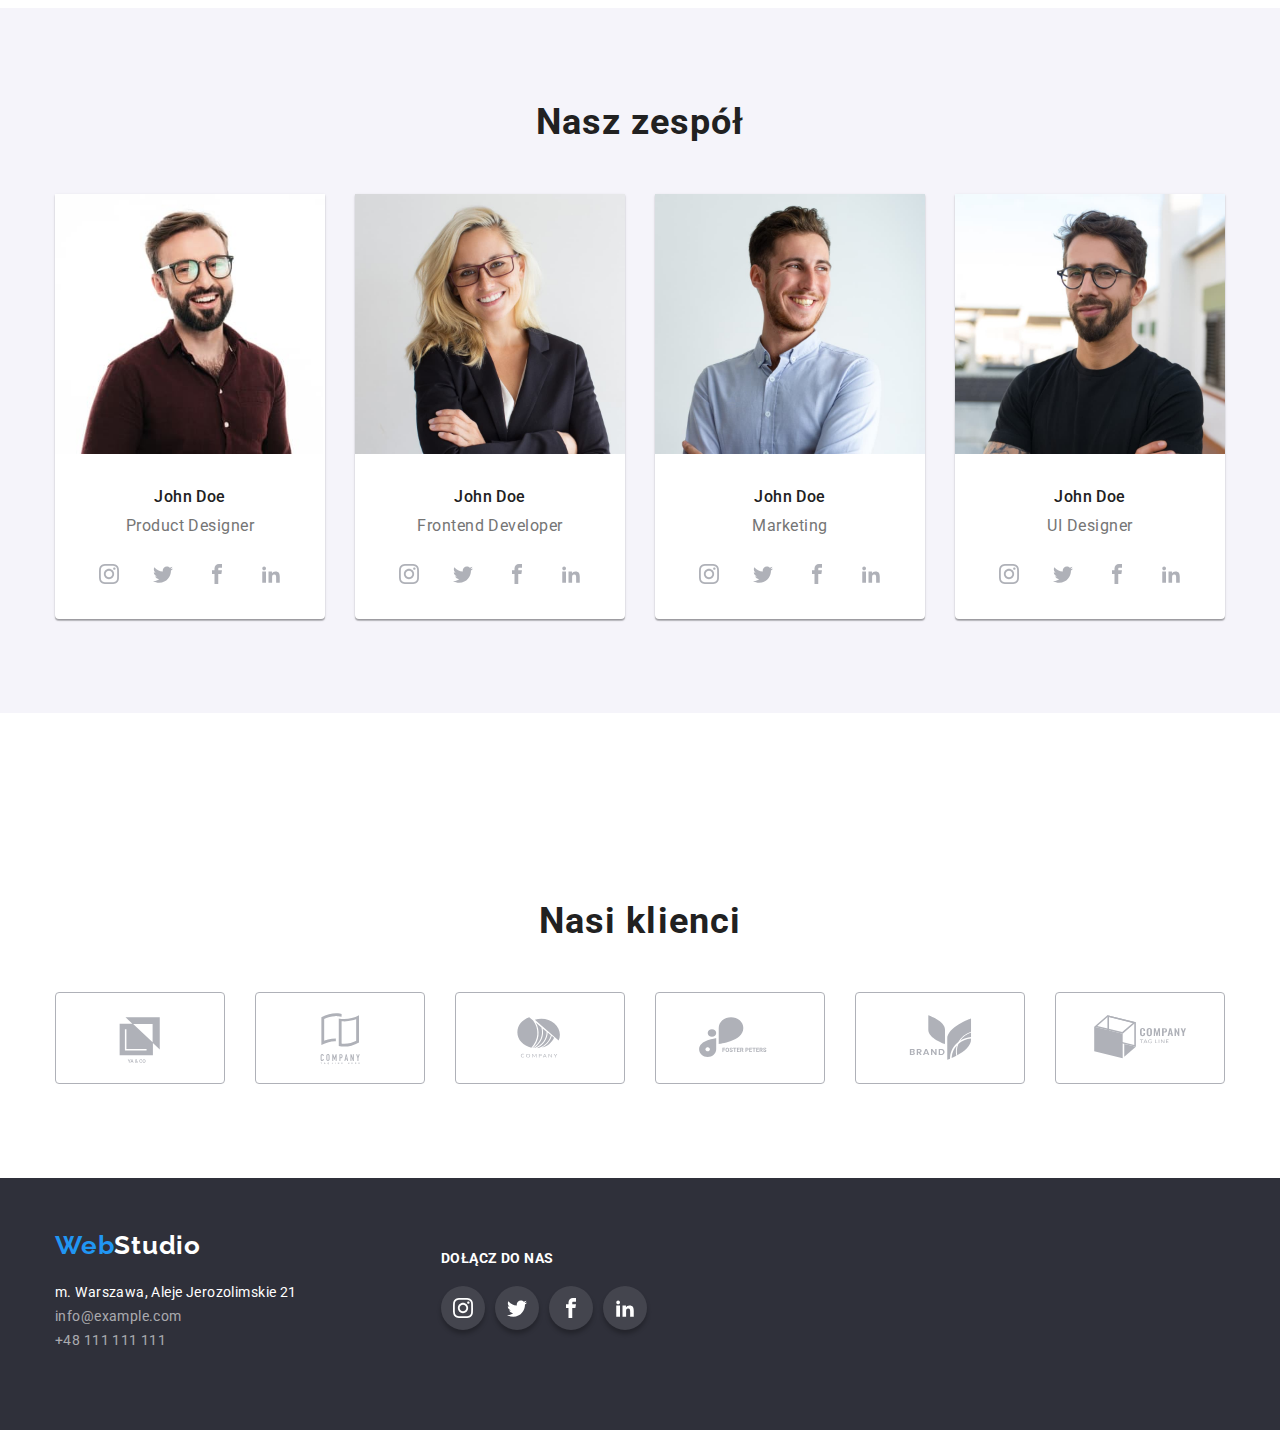
==== commit 1706e18e: "Zmaian icon-social" ====
--- a/index.html
+++ b/index.html
@@ -62,21 +62,9 @@
           <ul class="list">
             <li>
               <div class="icon-advantages-box">
-              <svg class="icon-advantages" width="70" height="70">
-                <use href="images/icons.svg#icon-antenna"></use>
-              </svg>
-            </div>
-              <h3 class="feature-title">Lorem ipsum</h3>
-              <p class="feature-section">
-                Lorem ipsum dolor sit amet, consectetur adipiscing elit. Nam vel
-                arcu sem. Sed non sodales dui. Interdum et malesuada
-              </p>
-            </li>
-            <li>
-              <div class="icon-advantages-box">
-              <svg class="icon-advantages" width="70" height="70">
-                <use href="images/icons.svg#icon-clock"></use>
-              </svg>
+                <svg class="icon-advantages" width="70" height="70">
+                  <use href="images/icons.svg#icon-antenna"></use>
+                </svg>
               </div>
               <h3 class="feature-title">Lorem ipsum</h3>
               <p class="feature-section">
@@ -86,9 +74,9 @@
             </li>
             <li>
               <div class="icon-advantages-box">
-              <svg class="icon-advantages" width="70" height="70">
-                <use href="images/icons.svg#icon-diagram"></use>
-              </svg>
+                <svg class="icon-advantages" width="70" height="70">
+                  <use href="images/icons.svg#icon-clock"></use>
+                </svg>
               </div>
               <h3 class="feature-title">Lorem ipsum</h3>
               <p class="feature-section">
@@ -98,9 +86,21 @@
             </li>
             <li>
               <div class="icon-advantages-box">
-              <svg class="icon-advantages" width="70" height="70">
-                <use href="images/icons.svg#icon-astronaut"></use>
-              </svg>
+                <svg class="icon-advantages" width="70" height="70">
+                  <use href="images/icons.svg#icon-diagram"></use>
+                </svg>
+              </div>
+              <h3 class="feature-title">Lorem ipsum</h3>
+              <p class="feature-section">
+                Lorem ipsum dolor sit amet, consectetur adipiscing elit. Nam vel
+                arcu sem. Sed non sodales dui. Interdum et malesuada
+              </p>
+            </li>
+            <li>
+              <div class="icon-advantages-box">
+                <svg class="icon-advantages" width="70" height="70">
+                  <use href="images/icons.svg#icon-astronaut"></use>
+                </svg>
               </div>
               <h3 class="feature-title">Lorem ipsum</h3>
               <p class="feature-section">
@@ -159,7 +159,7 @@
                 <h3 class="team-name">John Doe</h3>
                 <p class="team-job">Product Designer</p>
                 <div class="social-box">
-                  <a class="social-icon-box" href="/instagram">
+                  <a href="/instagram">
                     <svg class="icon-social" width="44" height="44">
                       <use
                         width="20"
@@ -170,7 +170,7 @@
                       ></use>
                     </svg>
                   </a>
-                  <a class="social-icon-box" href="/twitter">
+                  <a href="/twitter">
                     <svg class="icon-social" width="44" height="44">
                       <use
                         width="20"
@@ -181,7 +181,7 @@
                       ></use>
                     </svg>
                   </a>
-                  <a class="social-icon-box" href="/facebook">
+                  <a href="/facebook">
                     <svg class="icon-social" width="44" height="44">
                       <use
                         width="20"
@@ -192,7 +192,7 @@
                       ></use>
                     </svg>
                   </a>
-                  <a class="social-icon-box" href="/linkedin">
+                  <a href="/linkedin">
                     <svg class="icon-social" width="44" height="44">
                       <use
                         width="20"
@@ -215,7 +215,7 @@
                 <h3 class="team-name">John Doe</h3>
                 <p class="team-job">Frontend Developer</p>
                 <div class="social-box">
-                  <a class="social-icon-box" href="/instagram">
+                  <a href="/instagram">
                     <svg class="icon-social" width="44" height="44">
                       <use
                         width="20"
@@ -226,7 +226,7 @@
                       ></use>
                     </svg>
                   </a>
-                  <a class="social-icon-box" href="/twitter">
+                  <a href="/twitter">
                     <svg class="icon-social" width="44" height="44">
                       <use
                         width="20"
@@ -237,7 +237,7 @@
                       ></use>
                     </svg>
                   </a>
-                  <a class="social-icon-box" href="/facebook">
+                  <a href="/facebook">
                     <svg class="icon-social" width="44" height="44">
                       <use
                         width="20"
@@ -248,7 +248,7 @@
                       ></use>
                     </svg>
                   </a>
-                  <a class="social-icon-box" href="/linkedin">
+                  <a href="/linkedin">
                     <svg class="icon-social" width="44" height="44">
                       <use
                         width="20"
@@ -271,7 +271,7 @@
                 <h3 class="team-name">John Doe</h3>
                 <p class="team-job">Marketing</p>
                 <div class="social-box">
-                  <a class="social-icon-box" href="/instagram">
+                  <a href="/instagram">
                     <svg class="icon-social" width="44" height="44">
                       <use
                         width="20"
@@ -282,7 +282,7 @@
                       ></use>
                     </svg>
                   </a>
-                  <a class="social-icon-box" href="/twitter">
+                  <a href="/twitter">
                     <svg class="icon-social" width="44" height="44">
                       <use
                         width="20"
@@ -293,7 +293,7 @@
                       ></use>
                     </svg>
                   </a>
-                  <a class="social-icon-box" href="/facebook">
+                  <a href="/facebook">
                     <svg class="icon-social" width="44" height="44">
                       <use
                         width="20"
@@ -304,7 +304,7 @@
                       ></use>
                     </svg>
                   </a>
-                  <a class="social-icon-box" href="/linkedin">
+                  <a href="/linkedin">
                     <svg class="icon-social" width="44" height="44">
                       <use
                         width="20"
@@ -327,7 +327,7 @@
                 <h3 class="team-name">John Doe</h3>
                 <p class="team-job">UI Designer</p>
                 <div class="social-box">
-                  <a class="social-icon-box" href="/instagram">
+                  <a href="/instagram">
                     <svg class="icon-social" width="44" height="44">
                       <use
                         width="20"
@@ -338,7 +338,7 @@
                       ></use>
                     </svg>
                   </a>
-                  <a class="social-icon-box" href="/twitter">
+                  <a href="/twitter">
                     <svg class="icon-social" width="44" height="44">
                       <use
                         width="20"
@@ -349,7 +349,7 @@
                       ></use>
                     </svg>
                   </a>
-                  <a class="social-icon-box" href="/facebook">
+                  <a href="/facebook">
                     <svg class="icon-social" width="44" height="44">
                       <use
                         width="20"
@@ -360,7 +360,7 @@
                       ></use>
                     </svg>
                   </a>
-                  <a class="social-icon-box" href="/linkedin">
+                  <a href="/linkedin">
                     <svg class="icon-social" width="44" height="44">
                       <use
                         width="20"
@@ -442,7 +442,7 @@
           <div class="column2of2">
             <h3 class="social-text">Dołącz do nas</h3>
             <div class="icon-box">
-              <a class="icon-social-box" href="/instagram">
+              <a href="/instagram">
                 <svg class="icon-social-footer" width="44" height="44">
                   <use
                     width="20"
@@ -453,7 +453,7 @@
                   ></use>
                 </svg>
               </a>
-              <a class="icon-social-box" href="/twitter">
+              <a href="/twitter">
                 <svg class="icon-social-footer" width="44" height="44">
                   <use
                     width="20"
@@ -464,7 +464,7 @@
                   ></use>
                 </svg>
               </a>
-              <a class="icon-social-box" href="/facebook">
+              <a href="/facebook">
                 <svg class="icon-social-footer" width="44" height="44">
                   <use
                     width="20"
@@ -475,7 +475,7 @@
                   ></use>
                 </svg>
               </a>
-              <a class="icon-social-box" href="/linkedin">
+              <a href="/linkedin">
                 <svg class="icon-social-footer" width="44" height="44">
                   <use
                     width="20"
--- a/css/style.css
+++ b/css/style.css
@@ -11,6 +11,7 @@
   --white-color: #ffffff;
   --icon-color: #afb1b8;
   --backgrand-color: #f5f4fa;
+  --backgrand-icon: rgba(255, 255, 255, 0.1);
 }
 
 body {
@@ -219,7 +220,6 @@
   padding-bottom: 94px;
 }
 .team-card {
-  width: 270px;
   background-color: var(--white-color);
   box-shadow: 0px 1px 3px rgba(0, 0, 0, 0.12), 0px 1px 1px rgba(0, 0, 0, 0.14),
     0px 2px 1px rgba(0, 0, 0, 0.2);
@@ -241,39 +241,32 @@
   line-height: 1.18;
   letter-spacing: 0.03em;
   color: var(--text-color);
-  padding-left: 24px;
-  padding-top:30px;
-  padding-bottom: 10px;
+  justify-content: center;
+  margin-top: 30px;
+  margin-bottom: 10px;
 }
 .team-job {
+  font-weight: 400;
   font-size: 16px;
   line-height: 1.18;
   letter-spacing: 0.03em;
   color: var(--p-color);
-  padding-left: 24px;
-
+  justify-content: center;
+  margin-bottom: 16px;
 }
 .social-box {
   display: flex;
-  justify-content: space-around;
-  margin-top: 16px;
-  margin-bottom: 18px;
-  margin-right: 32px;
-  margin-left: 32px;
-}
-
-.social-icon-box {
-  width: 44px;
-  height: 44px;
+  margin: 16px 32px 18px 32px;
+  gap:10px;
 }
 
 .icon-social {
   fill: var(--icon-color);
 }
 
-.social-icon-box:hover,
-.social-icon-box:focus,
-.social-icon-box:active {
+.icon-social:hover,
+.icon-social:focus,
+.icon-social:active {
   cursor: pointer;
   fill: var(--white-color);
   border-radius: 50%;
@@ -352,34 +345,29 @@
 }
 .column2of2 {
   float: left;
-  width: 206px;
   margin-top: 72px;
-}
+  margin-left: 70px;
+}
+
 .icon-box {
   display: flex;
-  justify-content: center;
-}
-.icon-social-box {
-  width: 44px;
-  height: 44px;
-  margin-right: 10px;
-  border-radius: 50%;
-  background-color: rgba(255, 255, 255, 0.1);
-  box-shadow: 0px 4px 4px rgba(0, 0, 0, 0.25);
-  background-position: absolute;
+  gap:10px;
 }
 
 .icon-social-footer {
   fill: var(--white-color);
-}
-
-.icon-social:hover,
-.icon-social:focus,
-.icon-social:active {
+  border-radius: 50%;
+  background-color: var(--backgrand-icon);
+  box-shadow: 0px 4px 4px rgba(0, 0, 0, 0.25);
+}
+
+.icon-box:hover,
+.icon-box:focus,
+.icon-box:active {
   cursor: pointer;
   fill: var(--white-color);
 }
-.icon-social-box:hover,
+.icon-social-footer:hover,
 .icon-social-box:focus,
 .icon-social-box:active {
   cursor: pointer;
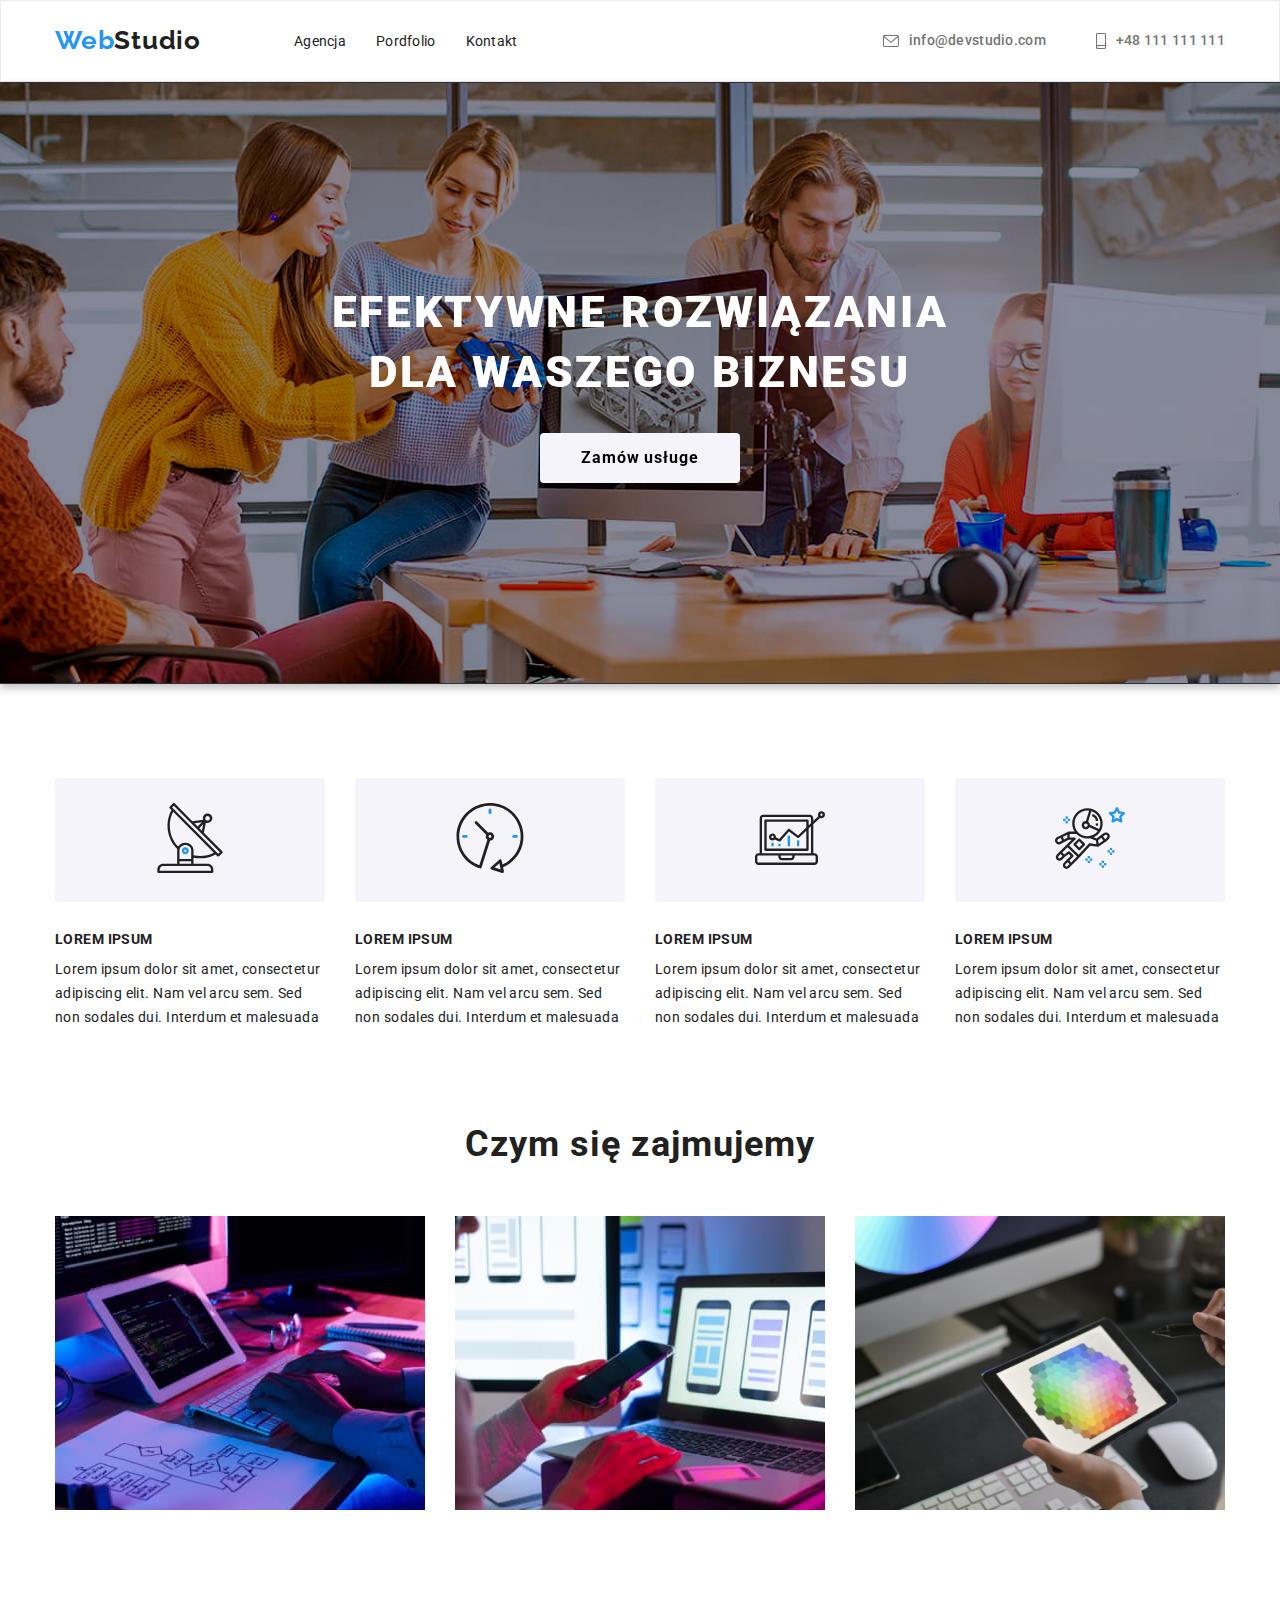
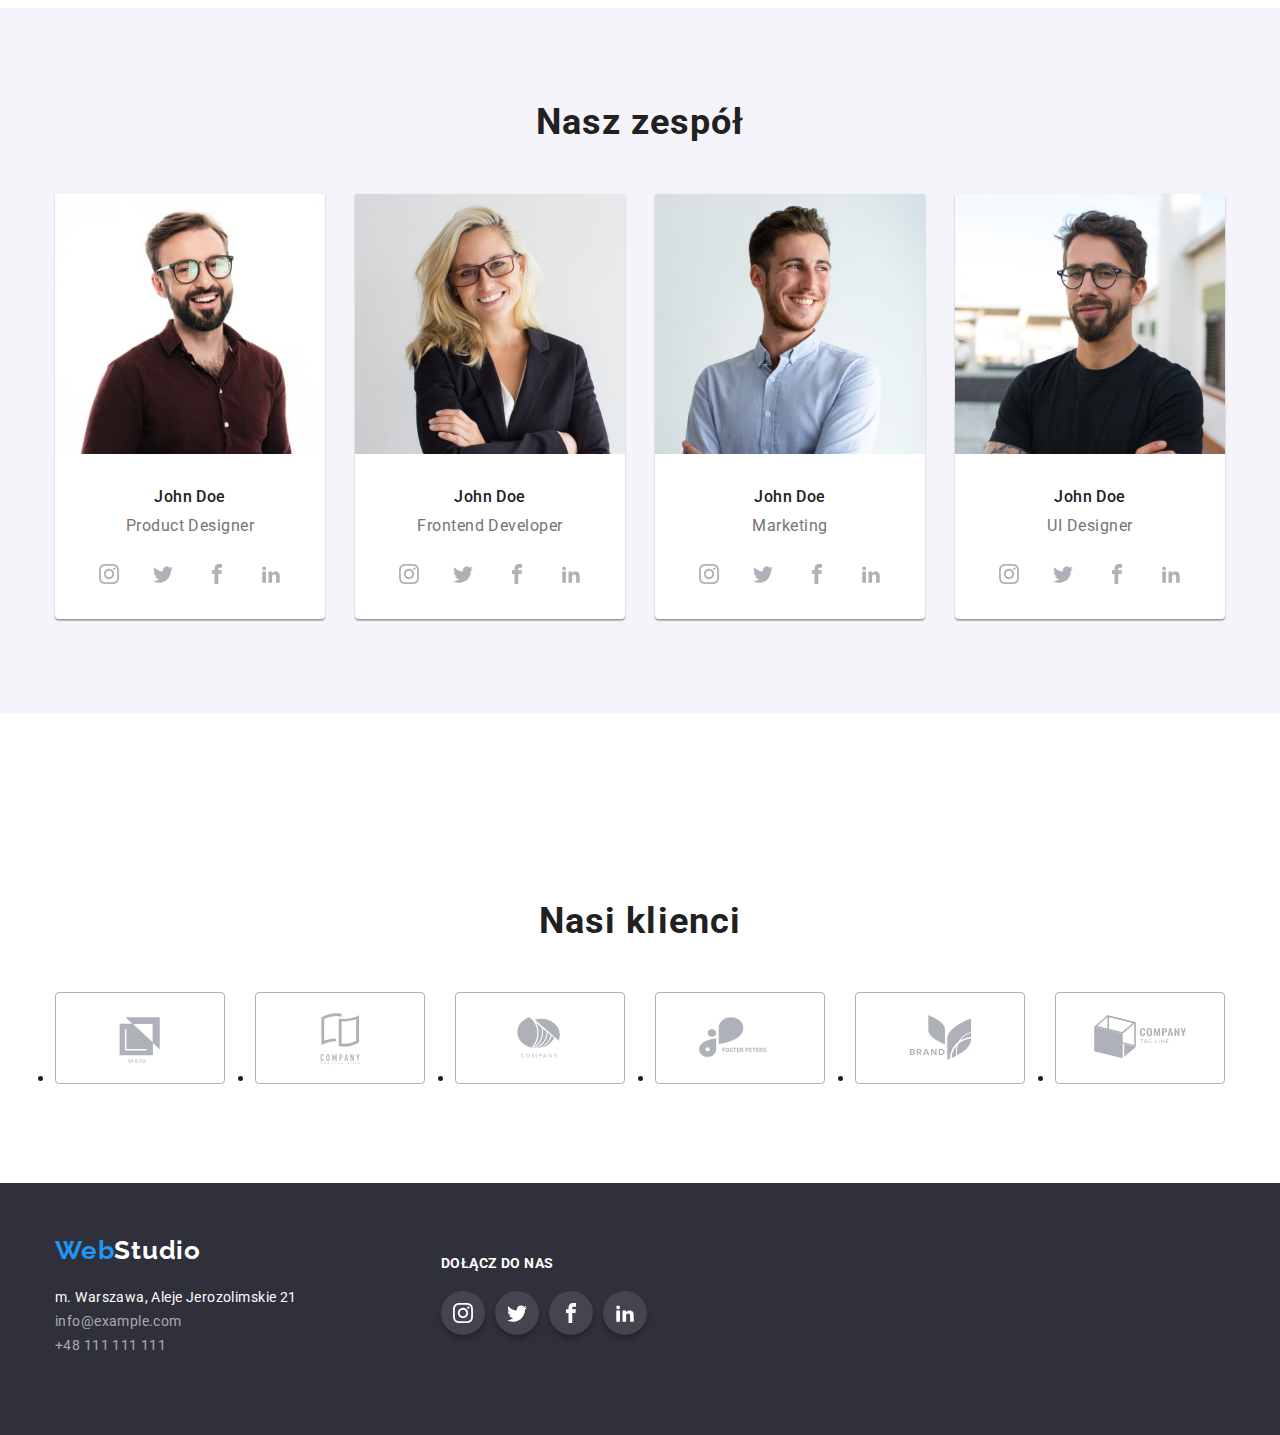
==== commit 9034f9c5: "definicja koloru" ====
--- a/index.html
+++ b/index.html
@@ -158,52 +158,60 @@
                 />
                 <h3 class="team-name">John Doe</h3>
                 <p class="team-job">Product Designer</p>
-                <div class="social-box">
-                  <a href="/instagram">
-                    <svg class="icon-social" width="44" height="44">
-                      <use
-                        width="20"
-                        height="20"
-                        x="12px"
-                        y="12px"
-                        href="images/icons.svg#icon-instagram"
-                      ></use>
-                    </svg>
-                  </a>
-                  <a href="/twitter">
-                    <svg class="icon-social" width="44" height="44">
-                      <use
-                        width="20"
-                        height="20"
-                        x="12px"
-                        y="12px"
-                        href="images/icons.svg#icon-twitter"
-                      ></use>
-                    </svg>
-                  </a>
-                  <a href="/facebook">
-                    <svg class="icon-social" width="44" height="44">
-                      <use
-                        width="20"
-                        height="20"
-                        x="12px"
-                        y="12px"
-                        href="images/icons.svg#icon-facebook"
-                      ></use>
-                    </svg>
-                  </a>
-                  <a href="/linkedin">
-                    <svg class="icon-social" width="44" height="44">
-                      <use
-                        width="20"
-                        height="20"
-                        x="12px"
-                        y="12px"
-                        href="images/icons.svg#icon-linkedin"
-                      ></use>
-                    </svg>
-                  </a>
-                </div>
+                <ul class="social-box">
+                  <li>
+                    <a href="/instagram">
+                      <svg class="icon-social" width="44" height="44">
+                        <use
+                          width="20"
+                          height="20"
+                          x="12px"
+                          y="12px"
+                          href="images/icons.svg#icon-instagram"
+                        ></use>
+                      </svg>
+                    </a>
+                  </li>
+                  <li>
+                    <a href="/twitter">
+                      <svg class="icon-social" width="44" height="44">
+                        <use
+                          width="20"
+                          height="20"
+                          x="12px"
+                          y="12px"
+                          href="images/icons.svg#icon-twitter"
+                        ></use>
+                      </svg>
+                    </a>
+                  </li>
+                  <li>
+                    <a href="/facebook">
+                      <svg class="icon-social" width="44" height="44">
+                        <use
+                          width="20"
+                          height="20"
+                          x="12px"
+                          y="12px"
+                          href="images/icons.svg#icon-facebook"
+                        ></use>
+                      </svg>
+                    </a>
+                  </li>
+                  <li>
+                    <a href="/linkedin">
+                      <svg class="icon-social" width="44" height="44">
+                        <use
+                          width="20"
+                          height="20"
+                          x="12px"
+                          y="12px"
+                          href="images/icons.svg#icon-linkedin"
+                        ></use>
+                      </svg>
+                    </a>
+                  </li>
+                </ul>
               </li>
               <li class="team-card">
                 <img
@@ -214,52 +222,60 @@
                 />
                 <h3 class="team-name">John Doe</h3>
                 <p class="team-job">Frontend Developer</p>
-                <div class="social-box">
-                  <a href="/instagram">
-                    <svg class="icon-social" width="44" height="44">
-                      <use
-                        width="20"
-                        height="20"
-                        x="12px"
-                        y="12px"
-                        href="images/icons.svg#icon-instagram"
-                      ></use>
-                    </svg>
-                  </a>
-                  <a href="/twitter">
-                    <svg class="icon-social" width="44" height="44">
-                      <use
-                        width="20"
-                        height="20"
-                        x="12px"
-                        y="12px"
-                        href="images/icons.svg#icon-twitter"
-                      ></use>
-                    </svg>
-                  </a>
-                  <a href="/facebook">
-                    <svg class="icon-social" width="44" height="44">
-                      <use
-                        width="20"
-                        height="20"
-                        x="12px"
-                        y="12px"
-                        href="images/icons.svg#icon-facebook"
-                      ></use>
-                    </svg>
-                  </a>
-                  <a href="/linkedin">
-                    <svg class="icon-social" width="44" height="44">
-                      <use
-                        width="20"
-                        height="20"
-                        x="12px"
-                        y="12px"
-                        href="images/icons.svg#icon-linkedin"
-                      ></use>
-                    </svg>
-                  </a>
-                </div>
+                <ul class="social-box">
+                  <li>
+                    <a href="/instagram">
+                      <svg class="icon-social" width="44" height="44">
+                        <use
+                          width="20"
+                          height="20"
+                          x="12px"
+                          y="12px"
+                          href="images/icons.svg#icon-instagram"
+                        ></use>
+                      </svg>
+                    </a>
+                  </li>
+                  <li>
+                    <a href="/twitter">
+                      <svg class="icon-social" width="44" height="44">
+                        <use
+                          width="20"
+                          height="20"
+                          x="12px"
+                          y="12px"
+                          href="images/icons.svg#icon-twitter"
+                        ></use>
+                      </svg>
+                    </a>
+                  </li>
+                  <li>
+                    <a href="/facebook">
+                      <svg class="icon-social" width="44" height="44">
+                        <use
+                          width="20"
+                          height="20"
+                          x="12px"
+                          y="12px"
+                          href="images/icons.svg#icon-facebook"
+                        ></use>
+                      </svg>
+                    </a>
+                  </li>
+                  <li>
+                    <a href="/linkedin">
+                      <svg class="icon-social" width="44" height="44">
+                        <use
+                          width="20"
+                          height="20"
+                          x="12px"
+                          y="12px"
+                          href="images/icons.svg#icon-linkedin"
+                        ></use>
+                      </svg>
+                    </a>
+                  </li>
+                </ul>
               </li>
               <li class="team-card">
                 <img
@@ -270,52 +286,60 @@
                 />
                 <h3 class="team-name">John Doe</h3>
                 <p class="team-job">Marketing</p>
-                <div class="social-box">
-                  <a href="/instagram">
-                    <svg class="icon-social" width="44" height="44">
-                      <use
-                        width="20"
-                        height="20"
-                        x="12px"
-                        y="12px"
-                        href="images/icons.svg#icon-instagram"
-                      ></use>
-                    </svg>
-                  </a>
-                  <a href="/twitter">
-                    <svg class="icon-social" width="44" height="44">
-                      <use
-                        width="20"
-                        height="20"
-                        x="12px"
-                        y="12px"
-                        href="images/icons.svg#icon-twitter"
-                      ></use>
-                    </svg>
-                  </a>
-                  <a href="/facebook">
-                    <svg class="icon-social" width="44" height="44">
-                      <use
-                        width="20"
-                        height="20"
-                        x="12px"
-                        y="12px"
-                        href="images/icons.svg#icon-facebook"
-                      ></use>
-                    </svg>
-                  </a>
-                  <a href="/linkedin">
-                    <svg class="icon-social" width="44" height="44">
-                      <use
-                        width="20"
-                        height="20"
-                        x="12px"
-                        y="12px"
-                        href="images/icons.svg#icon-linkedin"
-                      ></use>
-                    </svg>
-                  </a>
-                </div>
+                <ul class="social-box">
+                  <li>
+                    <a href="/instagram">
+                      <svg class="icon-social" width="44" height="44">
+                        <use
+                          width="20"
+                          height="20"
+                          x="12px"
+                          y="12px"
+                          href="images/icons.svg#icon-instagram"
+                        ></use>
+                      </svg>
+                    </a>
+                  </li>
+                  <li>
+                    <a href="/twitter">
+                      <svg class="icon-social" width="44" height="44">
+                        <use
+                          width="20"
+                          height="20"
+                          x="12px"
+                          y="12px"
+                          href="images/icons.svg#icon-twitter"
+                        ></use>
+                      </svg>
+                    </a>
+                  </li>
+                  <li>
+                    <a href="/facebook">
+                      <svg class="icon-social" width="44" height="44">
+                        <use
+                          width="20"
+                          height="20"
+                          x="12px"
+                          y="12px"
+                          href="images/icons.svg#icon-facebook"
+                        ></use>
+                      </svg>
+                    </a>
+                  </li>
+                  <li>
+                    <a href="/linkedin">
+                      <svg class="icon-social" width="44" height="44">
+                        <use
+                          width="20"
+                          height="20"
+                          x="12px"
+                          y="12px"
+                          href="images/icons.svg#icon-linkedin"
+                        ></use>
+                      </svg>
+                    </a>
+                  </li>
+                </ul>
               </li>
               <li class="team-card">
                 <img
@@ -326,52 +350,60 @@
                 />
                 <h3 class="team-name">John Doe</h3>
                 <p class="team-job">UI Designer</p>
-                <div class="social-box">
-                  <a href="/instagram">
-                    <svg class="icon-social" width="44" height="44">
-                      <use
-                        width="20"
-                        height="20"
-                        x="12px"
-                        y="12px"
-                        href="images/icons.svg#icon-instagram"
-                      ></use>
-                    </svg>
-                  </a>
-                  <a href="/twitter">
-                    <svg class="icon-social" width="44" height="44">
-                      <use
-                        width="20"
-                        height="20"
-                        x="12px"
-                        y="12px"
-                        href="images/icons.svg#icon-twitter"
-                      ></use>
-                    </svg>
-                  </a>
-                  <a href="/facebook">
-                    <svg class="icon-social" width="44" height="44">
-                      <use
-                        width="20"
-                        height="20"
-                        x="12px"
-                        y="12px"
-                        href="images/icons.svg#icon-facebook"
-                      ></use>
-                    </svg>
-                  </a>
-                  <a href="/linkedin">
-                    <svg class="icon-social" width="44" height="44">
-                      <use
-                        width="20"
-                        height="20"
-                        x="12px"
-                        y="12px"
-                        href="images/icons.svg#icon-linkedin"
-                      ></use>
-                    </svg>
-                  </a>
-                </div>
+                <ul class="social-box">
+                  <li>
+                    <a href="/instagram">
+                      <svg class="icon-social" width="44" height="44">
+                        <use
+                          width="20"
+                          height="20"
+                          x="12px"
+                          y="12px"
+                          href="images/icons.svg#icon-instagram"
+                        ></use>
+                      </svg>
+                    </a>
+                  </li>
+                  <li>
+                    <a href="/twitter">
+                      <svg class="icon-social" width="44" height="44">
+                        <use
+                          width="20"
+                          height="20"
+                          x="12px"
+                          y="12px"
+                          href="images/icons.svg#icon-twitter"
+                        ></use>
+                      </svg>
+                    </a>
+                  </li>
+                  <li>
+                    <a href="/facebook">
+                      <svg class="icon-social" width="44" height="44">
+                        <use
+                          width="20"
+                          height="20"
+                          x="12px"
+                          y="12px"
+                          href="images/icons.svg#icon-facebook"
+                        ></use>
+                      </svg>
+                    </a>
+                  </li>
+                  <li>
+                    <a href="/linkedin">
+                      <svg class="icon-social" width="44" height="44">
+                        <use
+                          width="20"
+                          height="20"
+                          x="12px"
+                          y="12px"
+                          href="images/icons.svg#icon-linkedin"
+                        ></use>
+                      </svg>
+                    </a>
+                  </li>
+                </ul>
               </li>
             </ul>
           </div>
@@ -382,26 +414,38 @@
         <section class="section">
           <div class="container">
             <h2 class="team-title">Nasi klienci</h2>
-            <div class="client-box">
-              <svg class="icon-client" width="106" height="60">
-                <use href="images/icons.svg#icon-Client-1"></use>
-              </svg>
-              <svg class="icon-client" width="106" height="60">
-                <use href="images/icons.svg#icon-Client-2"></use>
-              </svg>
-              <svg class="icon-client" width="106" height="60">
-                <use href="images/icons.svg#icon-Client-3"></use>
-              </svg>
-              <svg class="icon-client" width="106" height="60">
-                <use href="images/icons.svg#icon-Client-4"></use>
-              </svg>
-              <svg class="icon-client" width="106" height="60">
-                <use href="images/icons.svg#icon-Client-5"></use>
-              </svg>
-              <svg class="icon-client" width="106" height="60">
-                <use href="images/icons.svg#icon-Client-6"></use>
-              </svg>
-            </div>
+            <ul class="client-box">
+              <li>
+                <svg class="icon-client" width="106" height="60">
+                  <use href="images/icons.svg#icon-Client-1"></use>
+                </svg>
+              </li>
+              <li>
+                <svg class="icon-client" width="106" height="60">
+                  <use href="images/icons.svg#icon-Client-2"></use>
+                </svg>
+              </li>
+              <li>
+                <svg class="icon-client" width="106" height="60">
+                  <use href="images/icons.svg#icon-Client-3"></use>
+                </svg>
+              </li>
+              <li>
+                <svg class="icon-client" width="106" height="60">
+                  <use href="images/icons.svg#icon-Client-4"></use>
+                </svg>
+              </li>
+              <li>
+                <svg class="icon-client" width="106" height="60">
+                  <use href="images/icons.svg#icon-Client-5"></use>
+                </svg>
+              </li>
+              <li>
+                <svg class="icon-client" width="106" height="60">
+                  <use href="images/icons.svg#icon-Client-6"></use>
+                </svg>
+              </li>
+            </ul>
           </div>
         </section>
       </section>
@@ -441,52 +485,60 @@
           </div>
           <div class="column2of2">
             <h3 class="social-text">Dołącz do nas</h3>
-            <div class="icon-box">
-              <a href="/instagram">
-                <svg class="icon-social-footer" width="44" height="44">
-                  <use
-                    width="20"
-                    height="20"
-                    x="12px"
-                    y="12px"
-                    href="images/icons.svg#icon-instagram"
-                  ></use>
-                </svg>
-              </a>
-              <a href="/twitter">
-                <svg class="icon-social-footer" width="44" height="44">
-                  <use
-                    width="20"
-                    height="20"
-                    x="12px"
-                    y="12px"
-                    href="images/icons.svg#icon-twitter"
-                  ></use>
-                </svg>
-              </a>
-              <a href="/facebook">
-                <svg class="icon-social-footer" width="44" height="44">
-                  <use
-                    width="20"
-                    height="20"
-                    x="12px"
-                    y="12px"
-                    href="images/icons.svg#icon-facebook"
-                  ></use>
-                </svg>
-              </a>
-              <a href="/linkedin">
-                <svg class="icon-social-footer" width="44" height="44">
-                  <use
-                    width="20"
-                    height="20"
-                    x="12px"
-                    y="12px"
-                    href="images/icons.svg#icon-linkedin"
-                  ></use>
-                </svg>
-              </a>
-            </div>
+            <ul class="icon-box">
+              <li>
+                <a href="/instagram">
+                  <svg class="icon-social-footer" width="44" height="44">
+                    <use
+                      width="20"
+                      height="20"
+                      x="12px"
+                      y="12px"
+                      href="images/icons.svg#icon-instagram"
+                    ></use>
+                  </svg>
+                </a>
+              </li>
+              <li>
+                <a href="/twitter">
+                  <svg class="icon-social-footer" width="44" height="44">
+                    <use
+                      width="20"
+                      height="20"
+                      x="12px"
+                      y="12px"
+                      href="images/icons.svg#icon-twitter"
+                    ></use>
+                  </svg>
+                </a>
+              </li>
+              <li>
+                <a href="/facebook">
+                  <svg class="icon-social-footer" width="44" height="44">
+                    <use
+                      width="20"
+                      height="20"
+                      x="12px"
+                      y="12px"
+                      href="images/icons.svg#icon-facebook"
+                    ></use>
+                  </svg>
+                </a>
+              </li>
+              <li>
+                <a href="/linkedin">
+                  <svg class="icon-social-footer" width="44" height="44">
+                    <use
+                      width="20"
+                      height="20"
+                      x="12px"
+                      y="12px"
+                      href="images/icons.svg#icon-linkedin"
+                    ></use>
+                  </svg>
+                </a>
+              </li>
+            </ul>
           </div>
         </div>
       </div>
--- a/css/style.css
+++ b/css/style.css
@@ -12,6 +12,8 @@
   --icon-color: #afb1b8;
   --backgrand-color: #f5f4fa;
   --backgrand-icon: rgba(255, 255, 255, 0.1);
+  --border-color: #ececec;
+  --portfolio-color: #eeeeee;
 }
 
 body {
@@ -23,7 +25,7 @@
 }
 
 .menu-logo {
-  border: 1px solid #ececec;
+  border: 1px solid var(--border-color);
   padding-top: 24px;
   padding-bottom: 25px;
 }
@@ -198,7 +200,7 @@
 .icon-advantages-box {
   padding: 25px 100px;
   margin-bottom: 30px;
-  background-color: #f5f4fa;
+  background-color: var(--backgrand-color);
   border-radius: 4px;
 }
 
@@ -257,7 +259,8 @@
 .social-box {
   display: flex;
   margin: 16px 32px 18px 32px;
-  gap:10px;
+  gap: 10px;
+  list-style: none;
 }
 
 .icon-social {
@@ -302,6 +305,7 @@
 }
 .contact-box {
   padding-top: 15%;
+  list-style: none;
 }
 .contact-list {
   list-style-type: none;
@@ -351,7 +355,8 @@
 
 .icon-box {
   display: flex;
-  gap:10px;
+  gap: 10px;
+  list-style: none;
 }
 
 .icon-social-footer {
@@ -422,9 +427,9 @@
 .portfolio-card {
   background-color: var(--white-color);
   border-radius: 0px 0px 4px 4px;
-  border-bottom: 1px solid #eeeeee;
-  border-left: 1px solid #eeeeee;
-  border-right: 1px solid #eeeeee;
+  border-bottom: 1px solid var(--portfolio-color);
+  border-left: 1px solid var(--portfolio-color);
+  border-right: 1px solid var(--portfolio-color);
   width: 370px;
   height: 404px;
 }
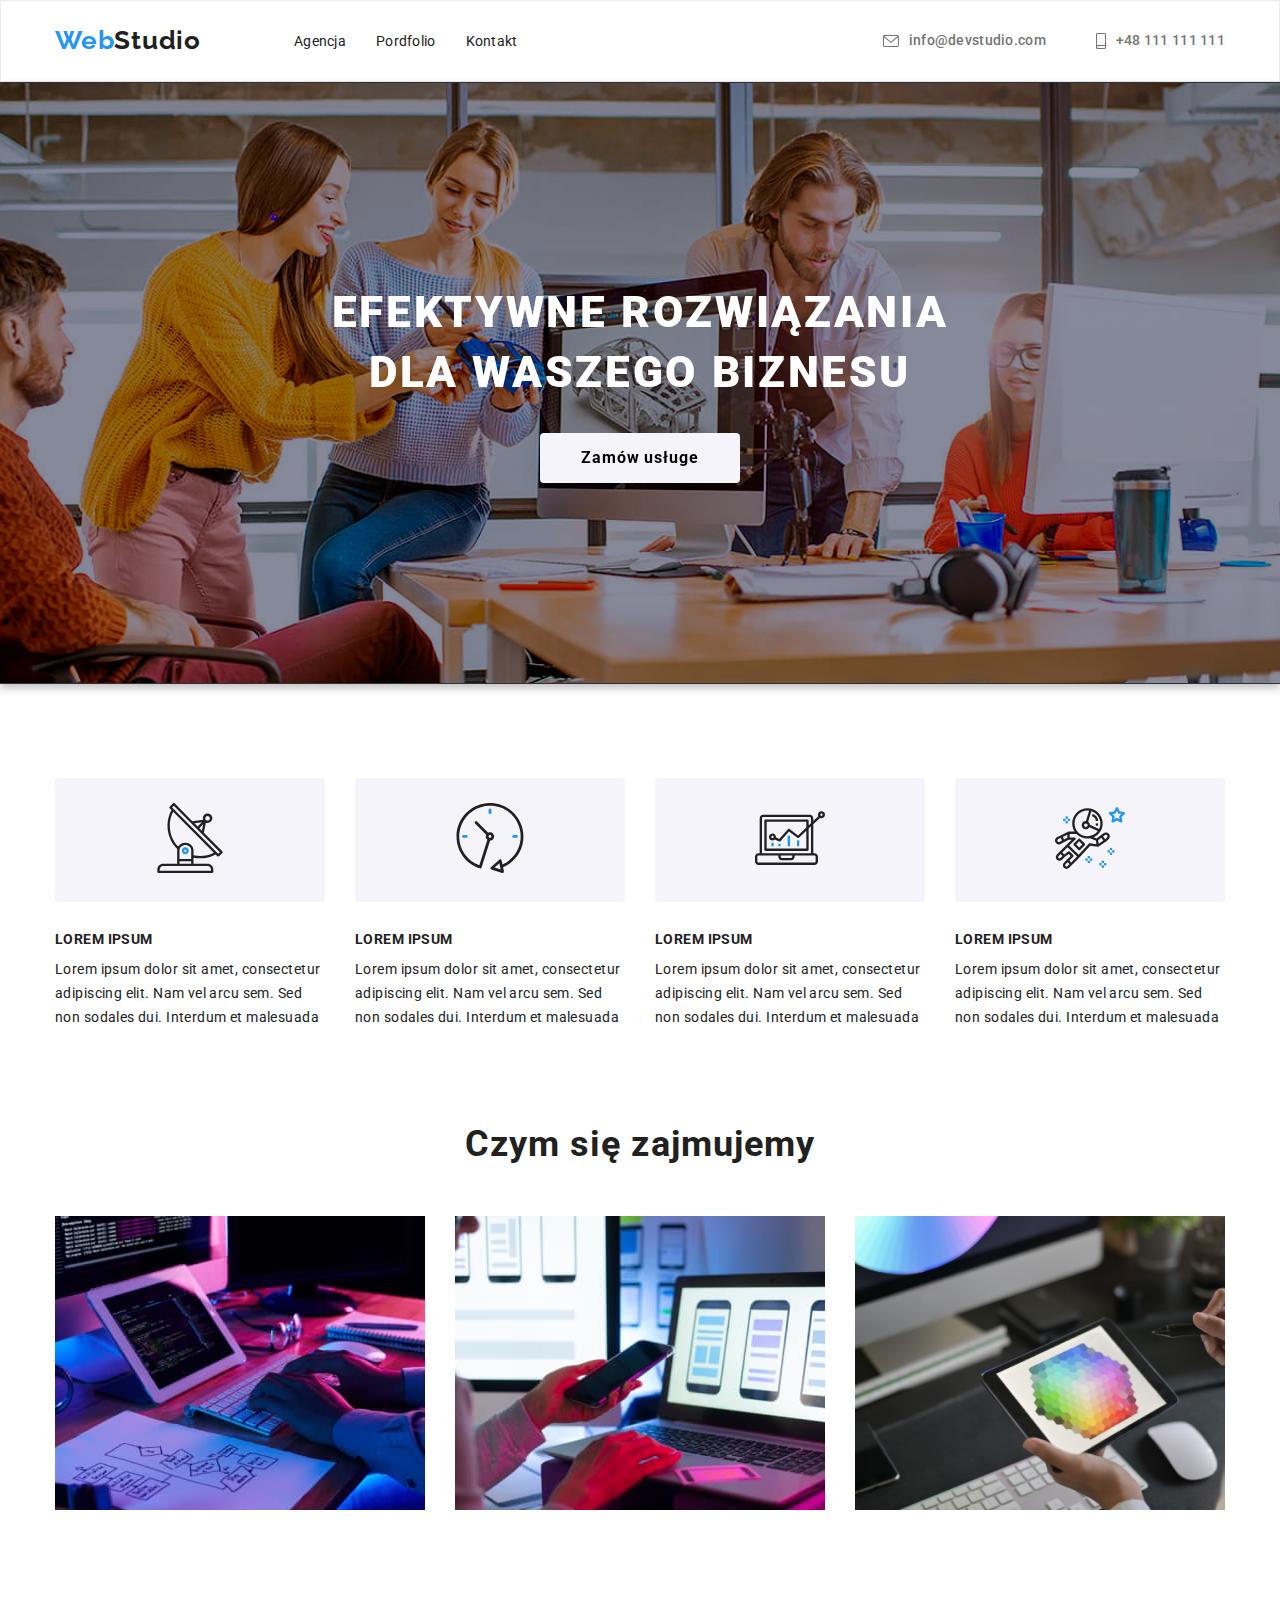
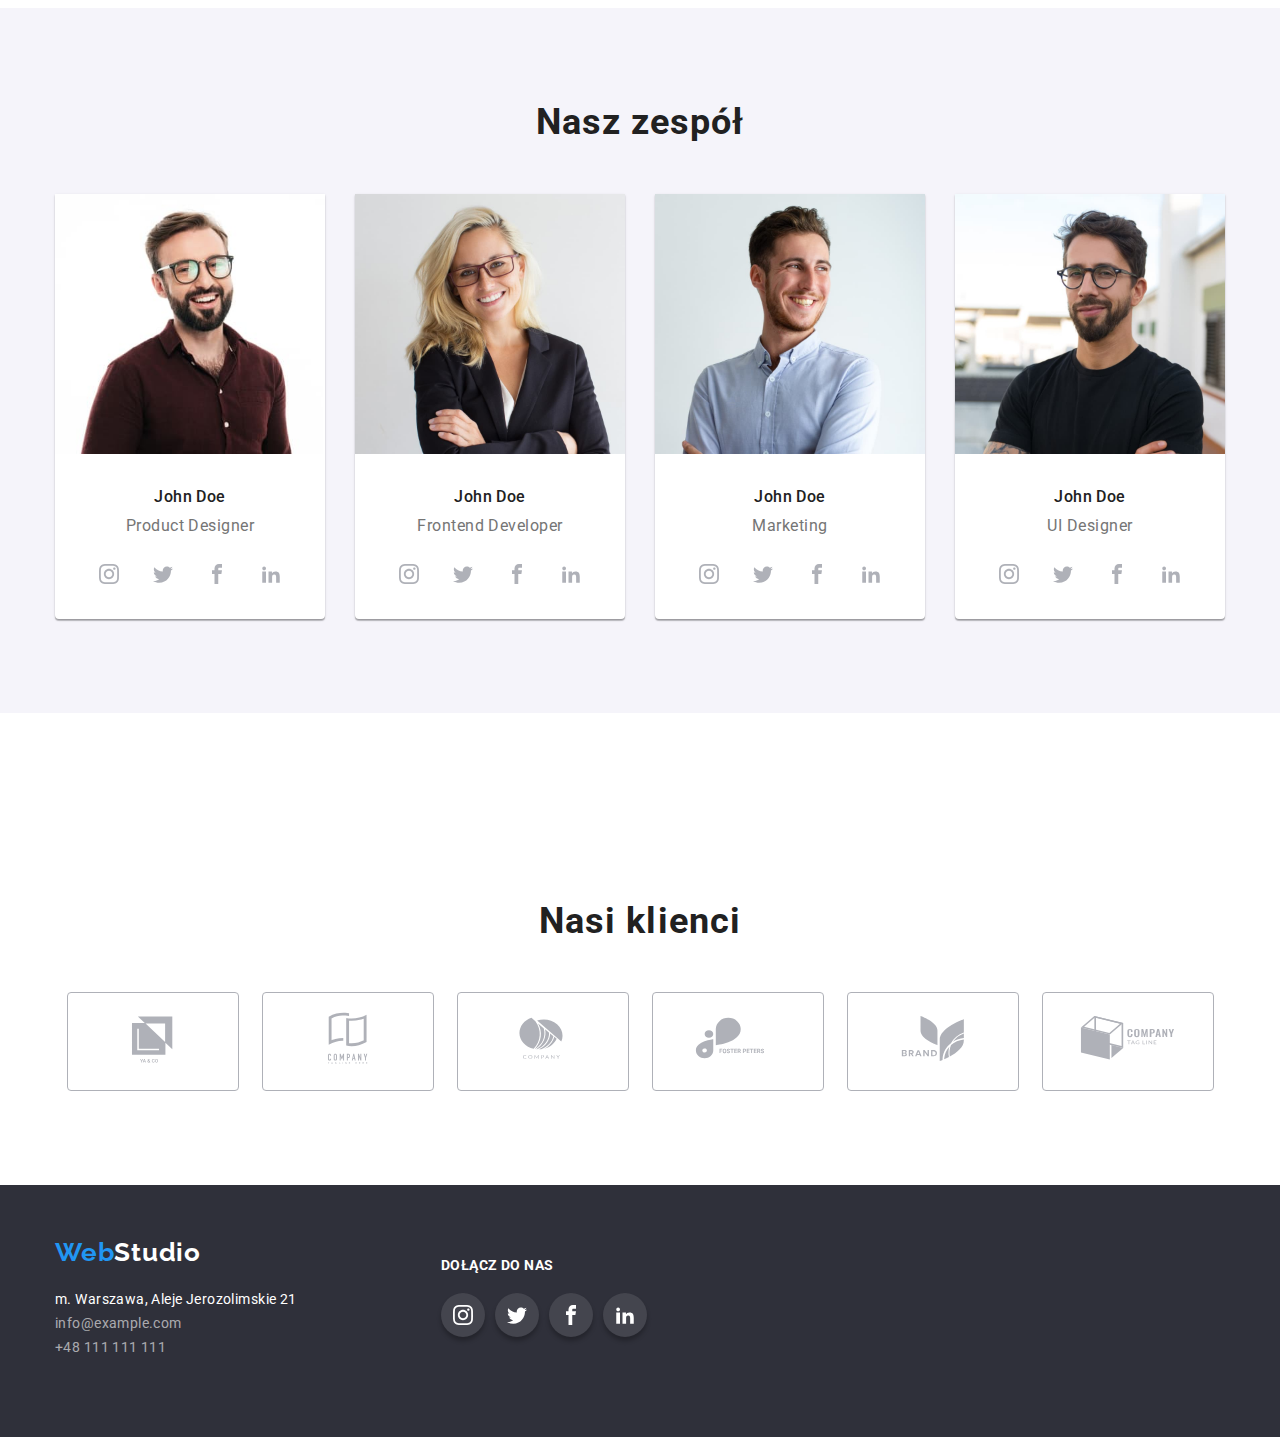
==== commit c93966b2: "zmiana ikony klient" ====
--- a/index.html
+++ b/index.html
@@ -415,33 +415,33 @@
           <div class="container">
             <h2 class="team-title">Nasi klienci</h2>
             <ul class="client-box">
-              <li>
-                <svg class="icon-client" width="106" height="60">
+              <li class="client-icon-box">
+                <svg width="106" height="60">
                   <use href="images/icons.svg#icon-Client-1"></use>
                 </svg>
               </li>
-              <li>
-                <svg class="icon-client" width="106" height="60">
+              <li class="client-icon-box">
+                <svg width="106" height="60">
                   <use href="images/icons.svg#icon-Client-2"></use>
                 </svg>
               </li>
-              <li>
-                <svg class="icon-client" width="106" height="60">
+              <li class="client-icon-box">
+                <svg width="106" height="60">
                   <use href="images/icons.svg#icon-Client-3"></use>
                 </svg>
               </li>
-              <li>
-                <svg class="icon-client" width="106" height="60">
+              <li class="client-icon-box">
+                <svg width="106" height="60">
                   <use href="images/icons.svg#icon-Client-4"></use>
                 </svg>
               </li>
-              <li>
-                <svg class="icon-client" width="106" height="60">
+              <li class="client-icon-box">
+                <svg width="106" height="60">
                   <use href="images/icons.svg#icon-Client-5"></use>
                 </svg>
               </li>
-              <li>
-                <svg class="icon-client" width="106" height="60">
+              <li class="client-icon-box">
+                <svg width="106" height="60">
                   <use href="images/icons.svg#icon-Client-6"></use>
                 </svg>
               </li>
--- a/css/style.css
+++ b/css/style.css
@@ -279,19 +279,19 @@
 /* klienci */
 .client-box {
   display: flex;
-  justify-content: space-between;
-  margin-bottom: 94px;
-}
-.icon-client {
+  list-style: none;
   fill: var(--icon-color);
+  justify-content: space-around;
+}
+.client-icon-box {
   border: 1px solid var(--icon-color);
   border-radius: 4px;
-  width: 170px;
-  height: 92px;
-}
-.icon-client:hover,
-.icon-client:focus,
-.icon-client:active {
+  padding: 16px 32px;
+}
+
+.client-icon-box:hover,
+.client-icon-boxt:focus,
+.client-icon-box:active {
   fill: var(--brand-color);
   border: 1px solid var(--brand-color);
   border-radius: 4px;
